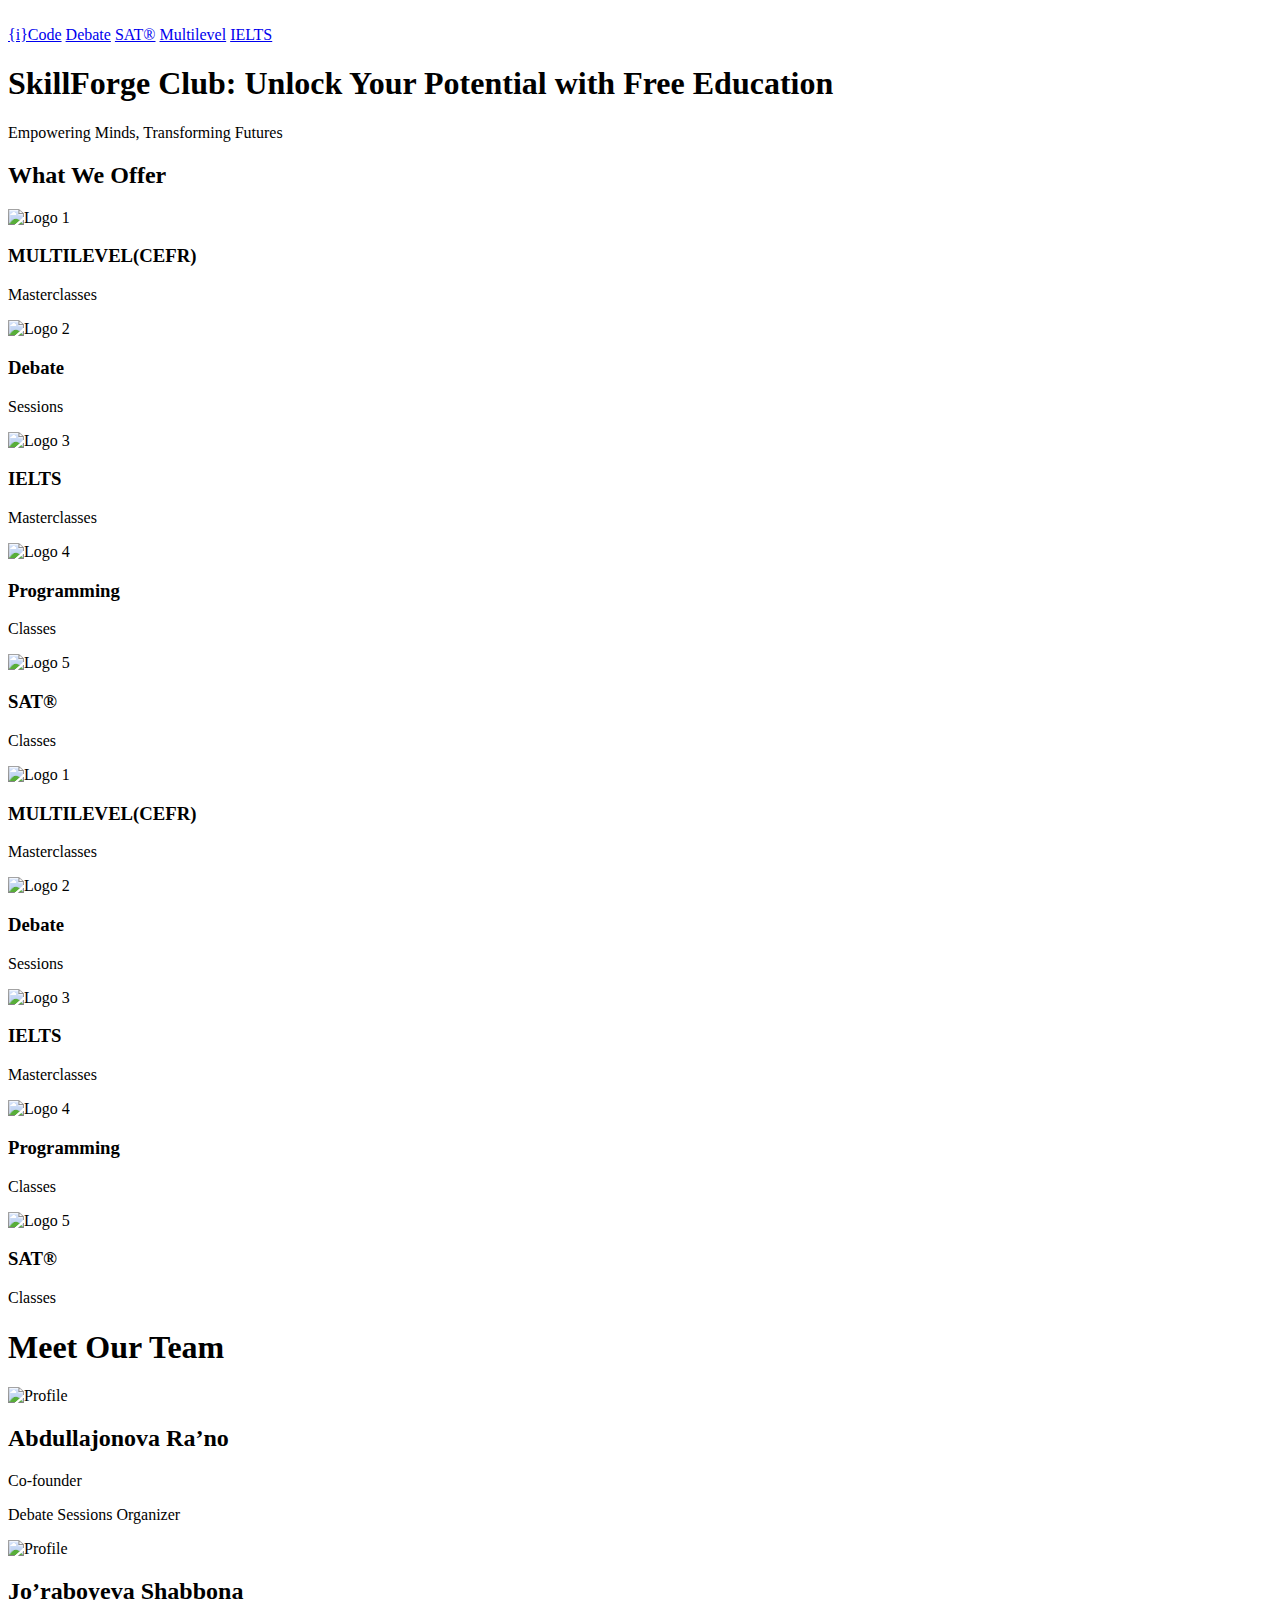
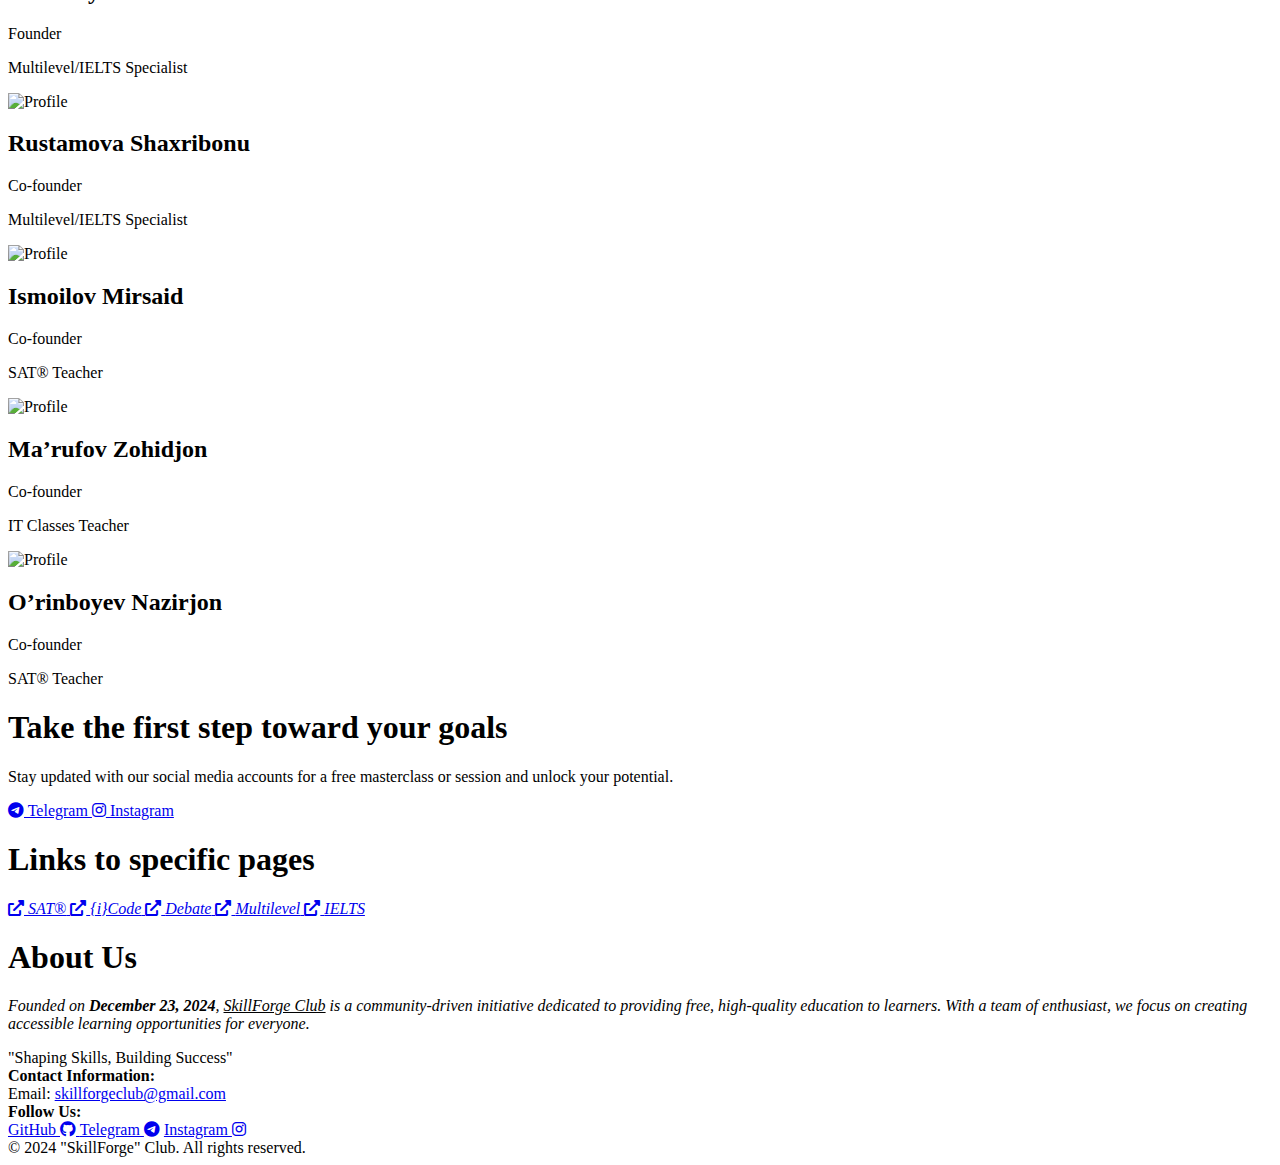
==== index.html @ 1cbd3629 "Update footer" ====
<!DOCTYPE html>
<html lang="en">
  <head>
    <meta charset="UTF-8" />
    <meta name="viewport" content="width=device-width, initial-scale=1.0" />
    <title>SkillForge Club</title>
    <link rel="stylesheet" href="css/index.css" />
    <link
      href="https://cdnjs.cloudflare.com/ajax/libs/font-awesome/6.0.0-beta3/css/all.min.css"
      rel="stylesheet"
    />
  </head>
  <body>
    <header>
      <div class="logo">
        <img src="images/wideLogo.png" alt="" />
      </div>
    </header>

    <!-- Navbar -->
    <nav class="navbar">
      <div class="links">
        <a href="https://code.skillforge.uz/">{i}Code</a>
        <a href="https://debate.skillforge.uz/">Debate</a>
        <a href="https://sat.skillforge.uz/">SAT®</a>
        <a href="https://cefr.skillforge.uz/">Multilevel</a>
        <a href="https://ielts.skillforge.uz/">IELTS</a>
      </div>
    </nav>

    <!-- Hero Section -->
    <section class="hero">
      <div class="hero-content">
        <h1>SkillForge Club: Unlock Your Potential with Free Education</h1>
        <p>Empowering Minds, Transforming Futures</p>
      </div>
    </section>

    <!-- What we offer section -->
    <section class="offer">
      <h2>What We Offer</h2>
      <div class="carousel">
        <div
          class="scroller"
          data-speed="slow"
          data-direction="left"
          data-animated="true"
        >
          <div class="scroller__inner">
            <div class="card">
              <img src="images/logo-cefr.png" alt="Logo 1" />
              <h3>MULTILEVEL(CEFR)</h3>
              <p>Masterclasses</p>
            </div>
            <div class="card">
              <img src="images/logo-debate.png" alt="Logo 2" />
              <h3>Debate</h3>
              <p>Sessions</p>
            </div>
            <div class="card">
              <img src="images/logo-ielts.png" alt="Logo 3" />
              <h3>IELTS</h3>
              <p>Masterclasses</p>
            </div>
            <div class="card">
              <img src="images/logo-code.png" alt="Logo 4" />
              <h3>Programming</h3>
              <p>Classes</p>
            </div>
            <div class="card">
              <img src="images/logo-sat.png" alt="Logo 5" />
              <h3>SAT®</h3>
              <p>Classes</p>
            </div>
            <!-- Duplicate content for infinite scroll effect -->
            <div class="card">
              <img src="images/logo-cefr.png" alt="Logo 1" />
              <h3>MULTILEVEL(CEFR)</h3>
              <p>Masterclasses</p>
            </div>
            <div class="card">
              <img src="images/logo-debate.png" alt="Logo 2" />
              <h3>Debate</h3>
              <p>Sessions</p>
            </div>
            <div class="card">
              <img src="images/logo-ielts.png" alt="Logo 3" />
              <h3>IELTS</h3>
              <p>Masterclasses</p>
            </div>
            <div class="card">
              <img src="images/logo-code.png" alt="Logo 4" />
              <h3>Programming</h3>
              <p>Classes</p>
            </div>
            <div class="card">
              <img src="images/logo-sat.png" alt="Logo 5" />
              <h3>SAT®</h3>
              <p>Classes</p>
            </div>
          </div>
        </div>
      </div>
    </section>
    <section class="team-section">
      <div class="team-content">
        <h1>Meet Our Team</h1>
        <div class="team-cards">
          <div class="team-card">
            <img src="images/default-img-girl.png" alt="Profile" />
            <h2>Abdullajonova Ra’no</h2>
            <p class="role">Co-founder</p>
            <p>Debate Sessions Organizer</p>
          </div>
          <div class="team-card">
            <img src="images/default-img-girl.png" alt="Profile" />
            <h2>Jo’raboyeva Shabbona</h2>
            <p class="role">Founder</p>
            <p>Multilevel/IELTS Specialist</p>
          </div>
          <div class="team-card">
            <img src="images/default-img-girl.png" alt="Profile" />
            <h2>Rustamova Shaxribonu</h2>
            <p class="role">Co-founder</p>
            <p>Multilevel/IELTS Specialist</p>
          </div>
          <div class="team-card">
            <img src="images/default-img-boy.png" alt="Profile" />
            <h2>Ismoilov Mirsaid</h2>
            <p class="role">Co-founder</p>
            <p>SAT® Teacher</p>
          </div>
          <div class="team-card">
            <img src="images/profile/zohidjon-marufov.png" alt="Profile" />
            <h2>Ma’rufov Zohidjon</h2>
            <p class="role">Co-founder</p>
            <p>IT Classes Teacher</p>
          </div>
          <div class="team-card">
            <img src="images/default-img-boy.png" alt="Profile" />
            <h2>O’rinboyev Nazirjon</h2>
            <p class="role">Co-founder</p>
            <p>SAT® Teacher</p>
          </div>
        </div>
      </div>
    </section>

    <!-- CTA Section -->
    <section class="cta-content">
      <h1>Take the first step toward your goals</h1>
      <p>
        Stay updated with our social media accounts for a free masterclass or
        session and unlock your potential.
      </p>
      <!-- Add Telegram and Instagram buttons with FontAwesome icons -->
      <div class="social-links">
        <a
          href="https://t.me/skillforgeclub"
          target="_blank"
          class="social-button telegram"
        >
          <i class="fab fa-telegram-plane"></i> Telegram
        </a>
        <a
          href="https://instagram.com/skillforge.club"
          target="_blank"
          class="social-button instagram"
        >
          <i class="fab fa-instagram"></i> Instagram
        </a>
      </div>
    </section>
    <section class="Links-pages">
      <div class="links-pages-content">
        <h1>Links to specific pages</h1>

        <!-- Add Telegram and Instagram buttons with FontAwesome icons -->
        <div class="social-links">
          <a
            href="https://sat.skillforge.uz/"
            target="_blank"
            class="social-button telegram"
          >
            <i class="fa-solid fa-up-right-from-square"></i>
            <em><i>SAT®</i></em>
          </a>
          <a
            href="https://code.skillforge.uz/"
            target="_blank"
            class="social-button telegram"
          >
            <i class="fa-solid fa-up-right-from-square"></i>
            <em><i>{i}Code</i></em> </a
          ><a
            href="https://debate.skillforge.uz/"
            target="_blank"
            class="social-button telegram"
          >
            <i class="fa-solid fa-up-right-from-square"></i>
            <em><i>Debate</i></em> </a
          ><a
            href="https://cefr.skillforge.uz/"
            target="_blank"
            class="social-button telegram"
          >
            <i class="fa-solid fa-up-right-from-square"></i>
            <em><i>Multilevel</i></em> </a
          ><a
            href="https://ielts.skillforge.uz/"
            target="_blank"
            class="social-button telegram"
          >
            <i class="fa-solid fa-up-right-from-square"></i>
            <em><i>IELTS</i></em>
          </a>
        </div>
      </div>
    </section>
    <section class="about-us">
      <div class="about-us-content">
        <h1>About Us</h1>
        <p>
          <i>
            Founded on <b>December 23, 2024</b>, <u>SkillForge Club</u> is a
            community-driven initiative dedicated to providing free,
            high-quality education to learners. With a team of enthusiast, we
            focus on creating accessible learning opportunities for everyone.</i
          >
        </p>
      </div>
    </section>
    <div class="footer">
      <div class="motto">"Shaping Skills, Building Success"</div>
      <div class="content">
        <div class="contact">
          <strong>Contact Information:</strong><br />
          Email:
          <a href="mailto:skillforgeclub@gmail.com">skillforgeclub@gmail.com</a>
        </div>
        <div class="social">
          <strong>Follow Us:</strong><br />
          <span class="icons">
            <a href="https://github.com/SkillForge-Club" target="_blank"
              >GitHub <i class="fab fa-github"></i>
            </a>
            <a href="https://t.me/skillforgeclub" target="_blank"
              >Telegram <i class="fab fa-telegram"></i
            ></a>
            <a href="https://www.instagram.com/skillforge.club/" target="_blank"
              >Instagram <i class="fab fa-instagram"></i
            ></a>
          </span>
        </div>
      </div>
      <div class="rights">© 2024 "SkillForge" Club. All rights reserved.</div>
    </div>
    <script src="/js/index.js"></script>
  </body>
</html>
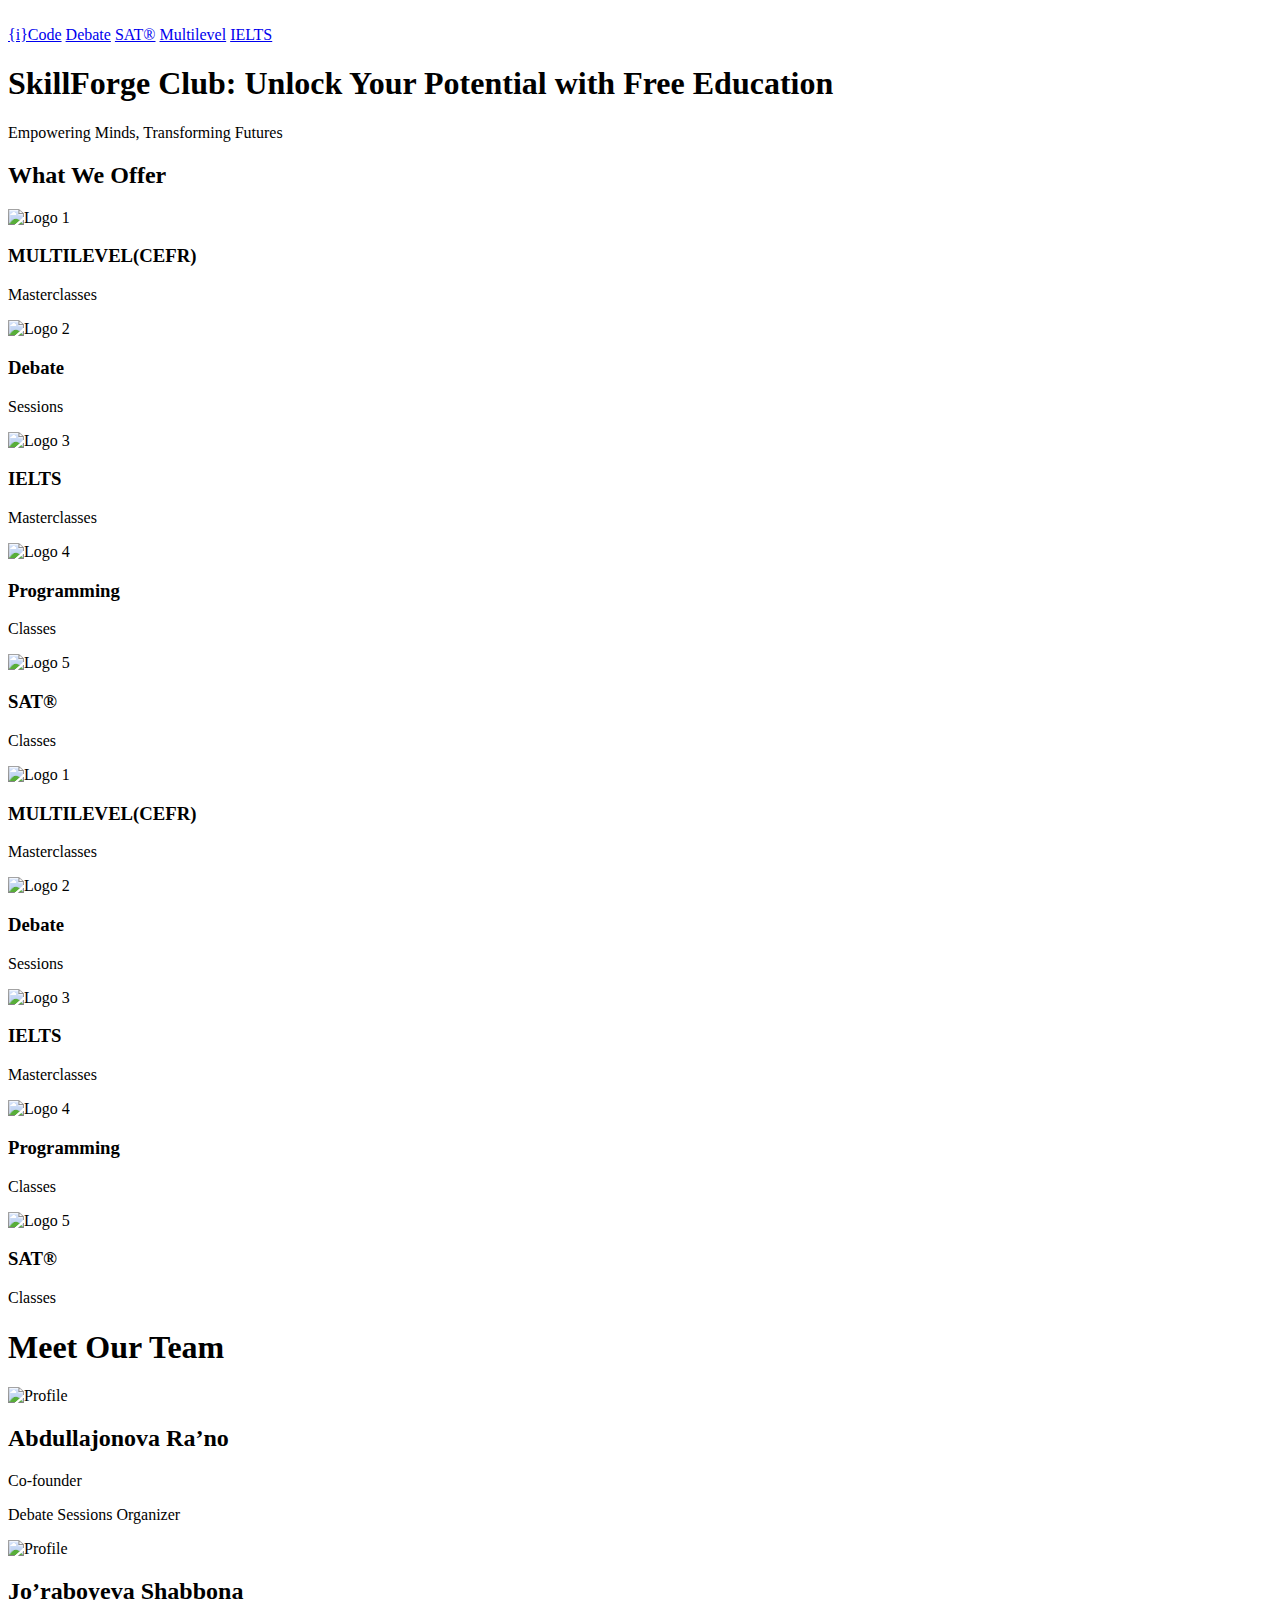
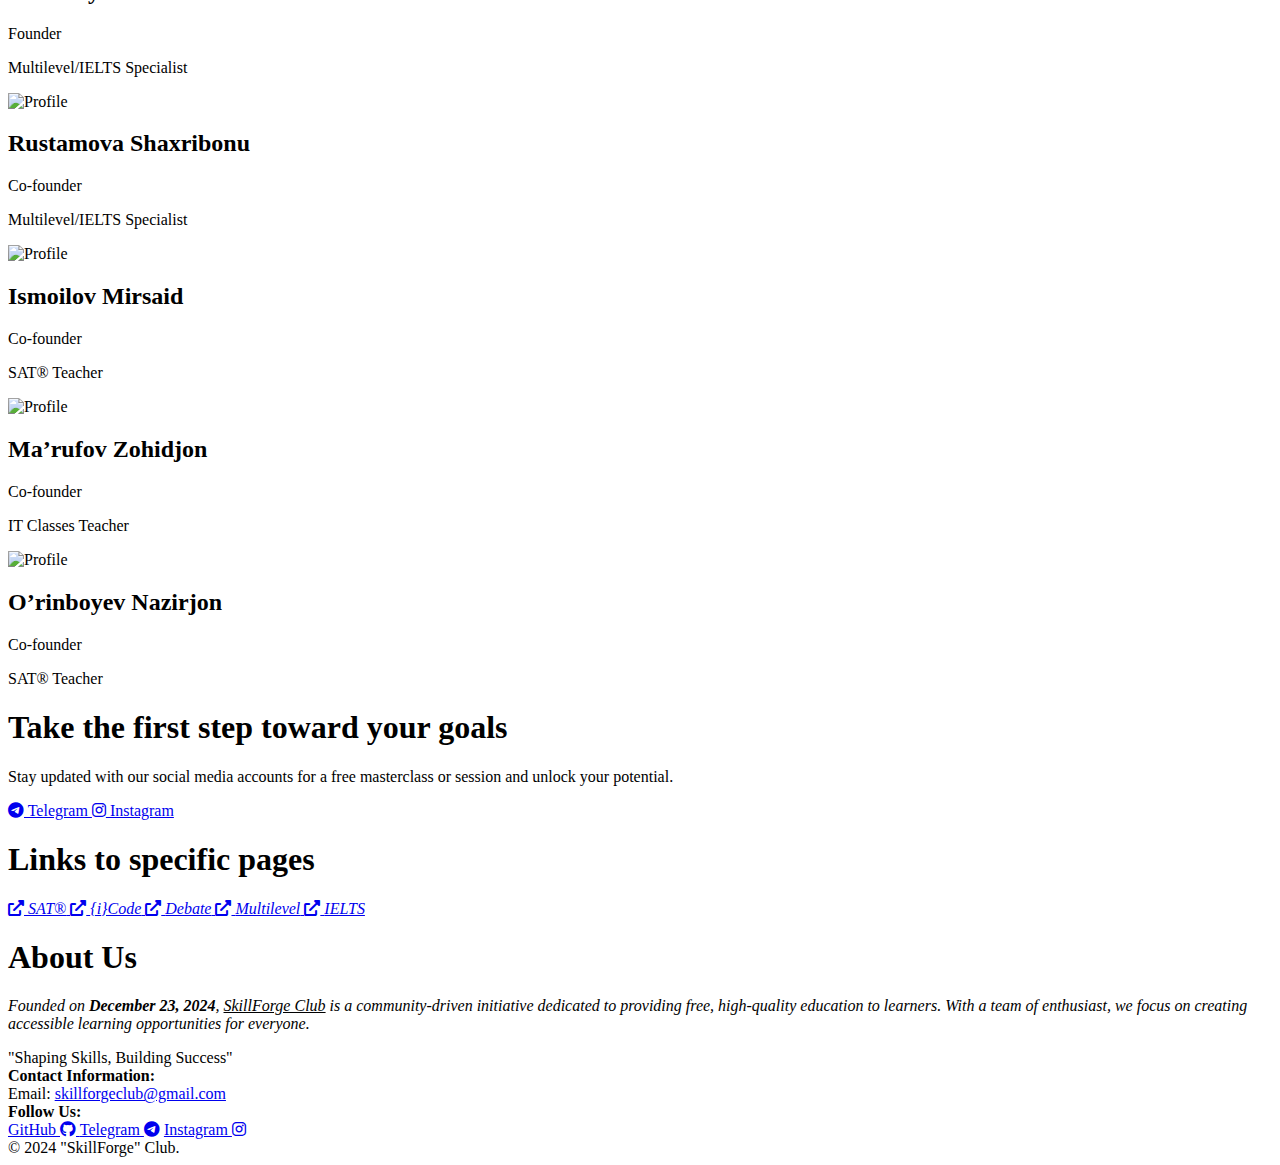
==== commit 87b56f21: "Update footer" ====
--- a/index.html
+++ b/index.html
@@ -253,7 +253,7 @@
           </span>
         </div>
       </div>
-      <div class="rights">© 2024 "SkillForge" Club. All rights reserved.</div>
+      <div class="rights">© 2024 "SkillForge" Club.</div>
     </div>
     <script src="/js/index.js"></script>
   </body>
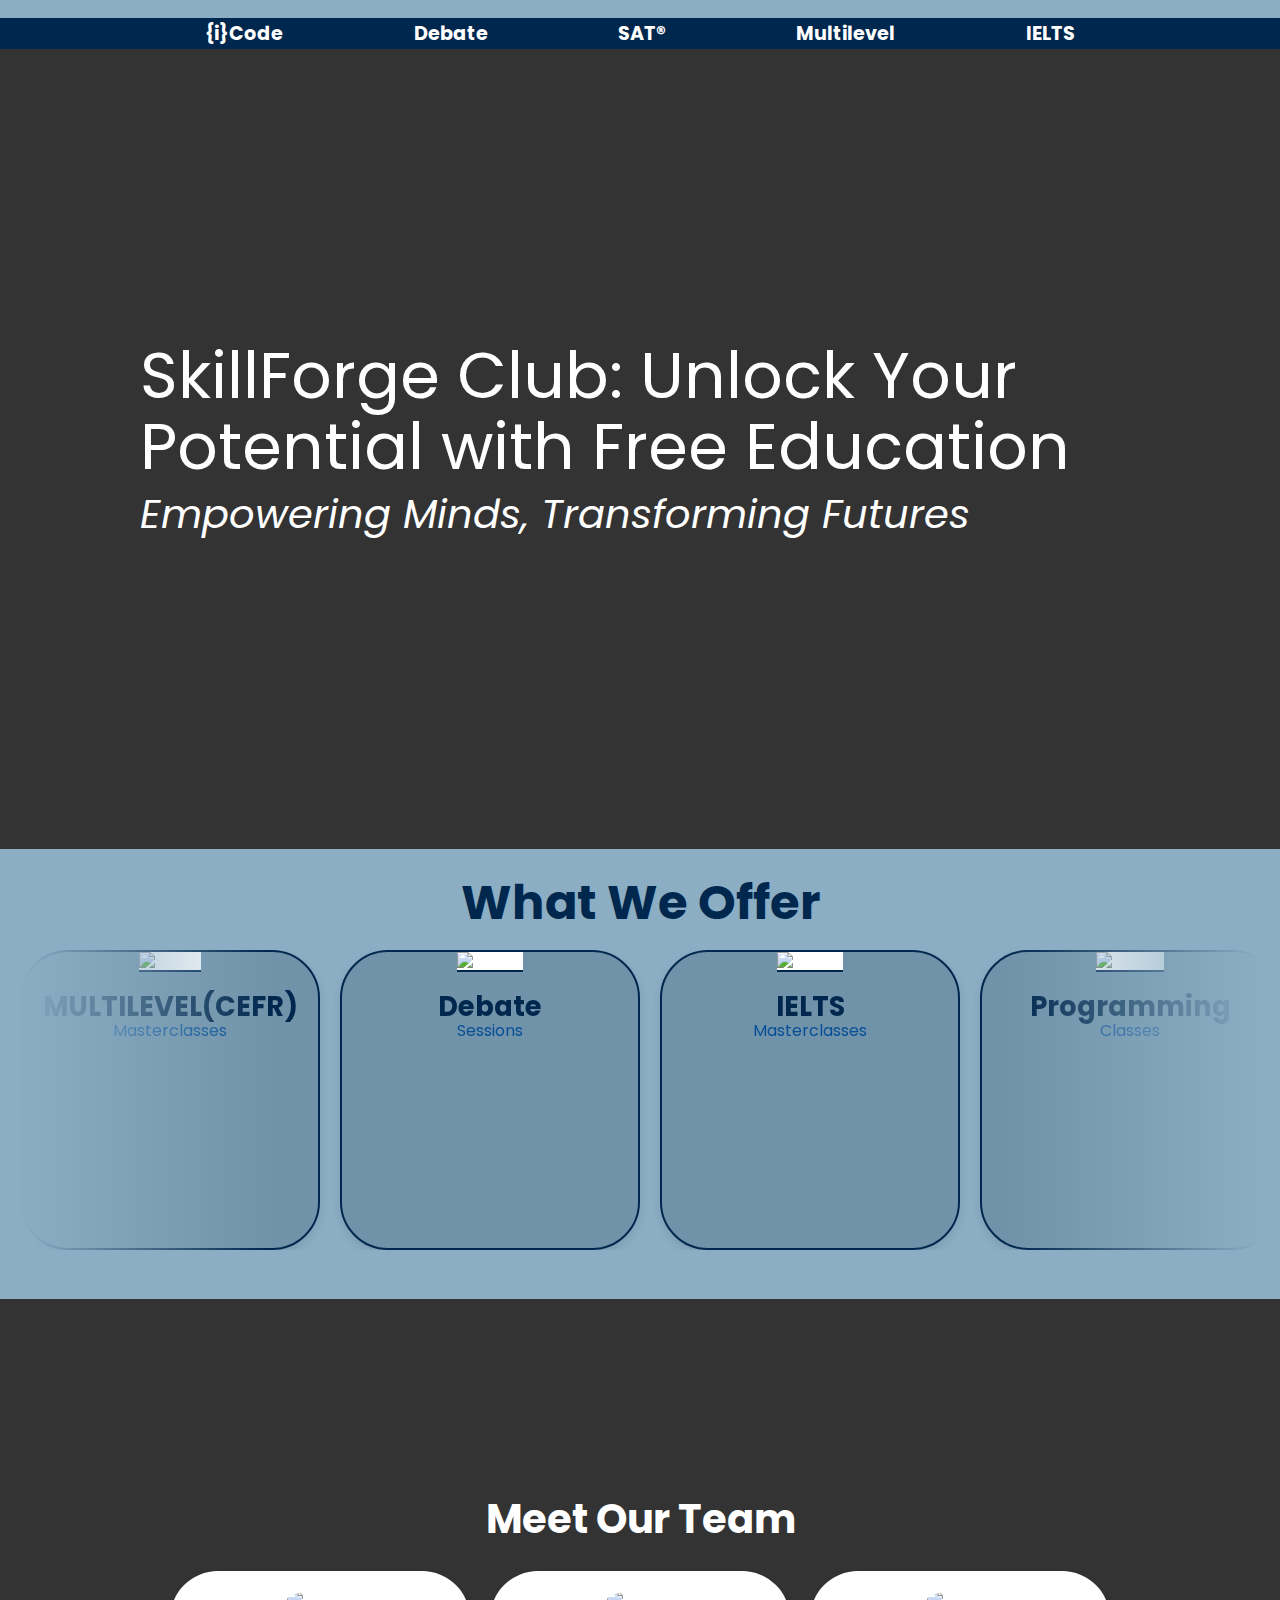
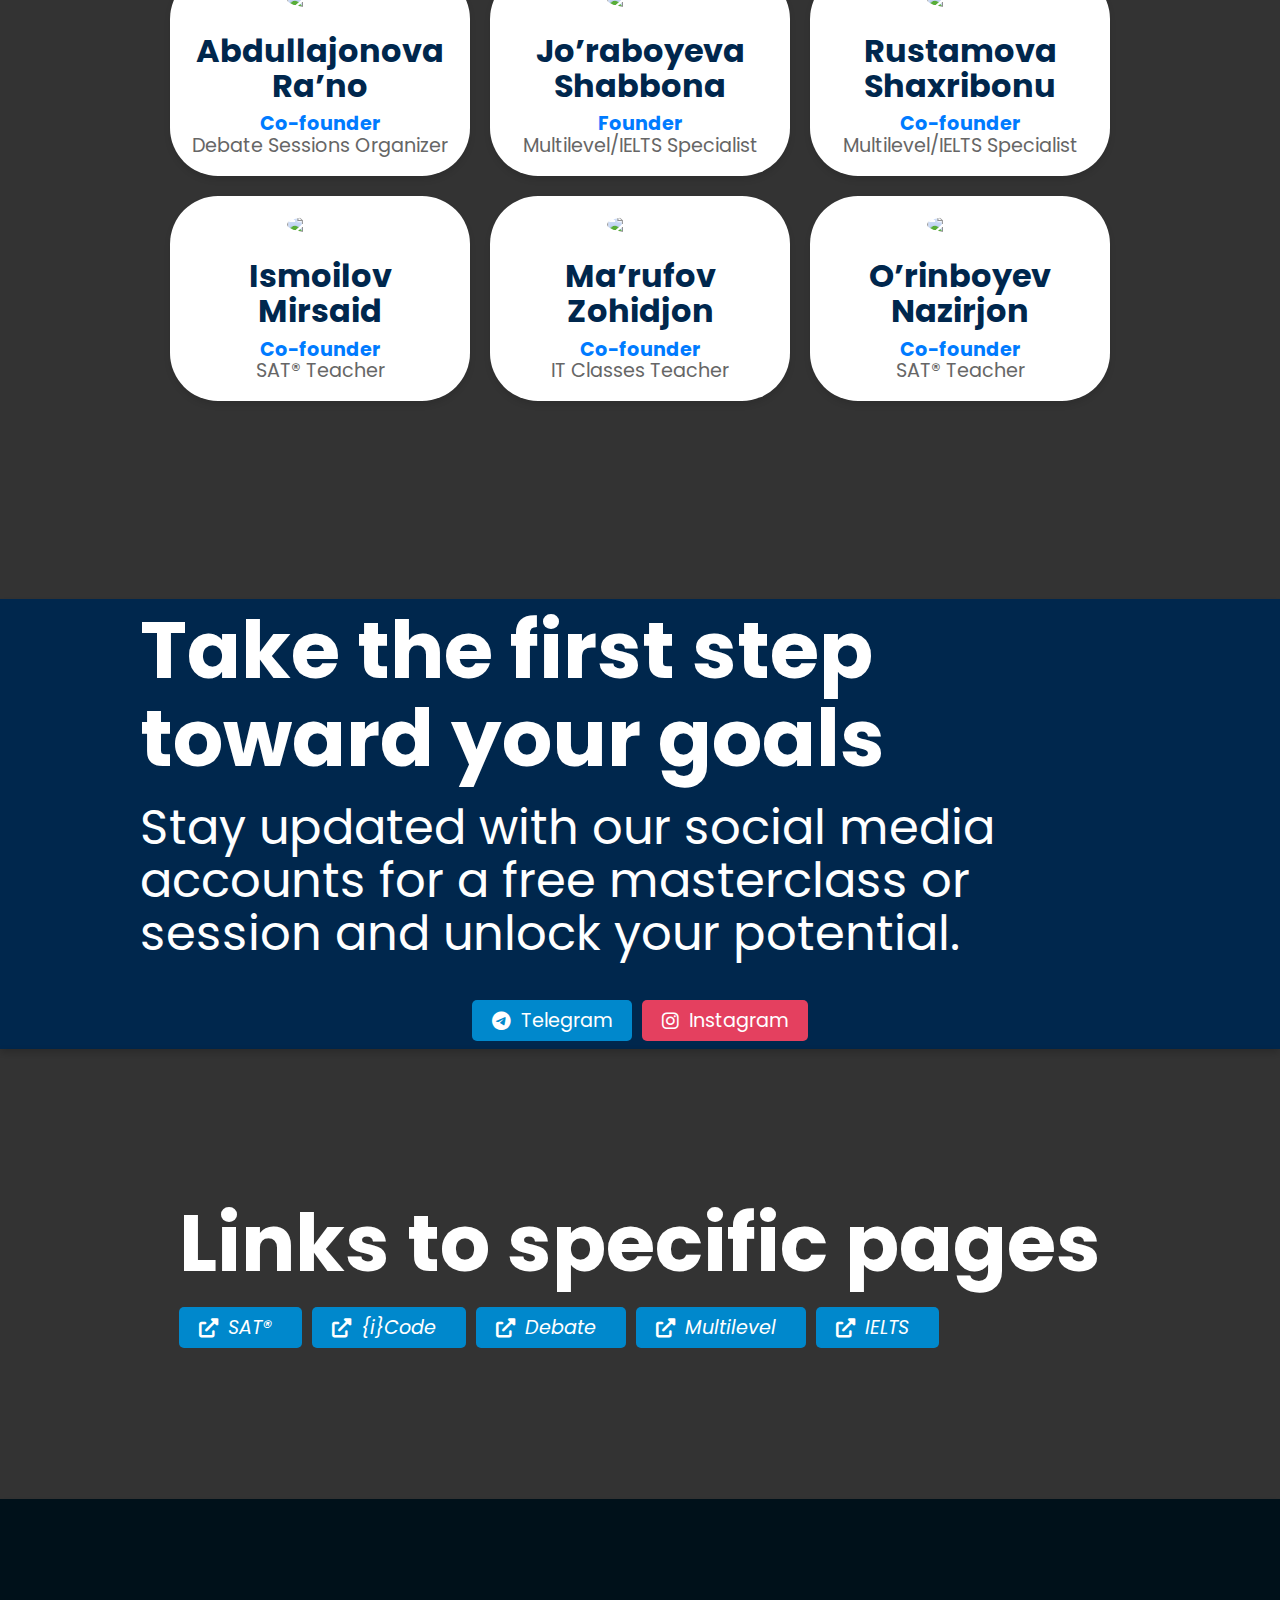
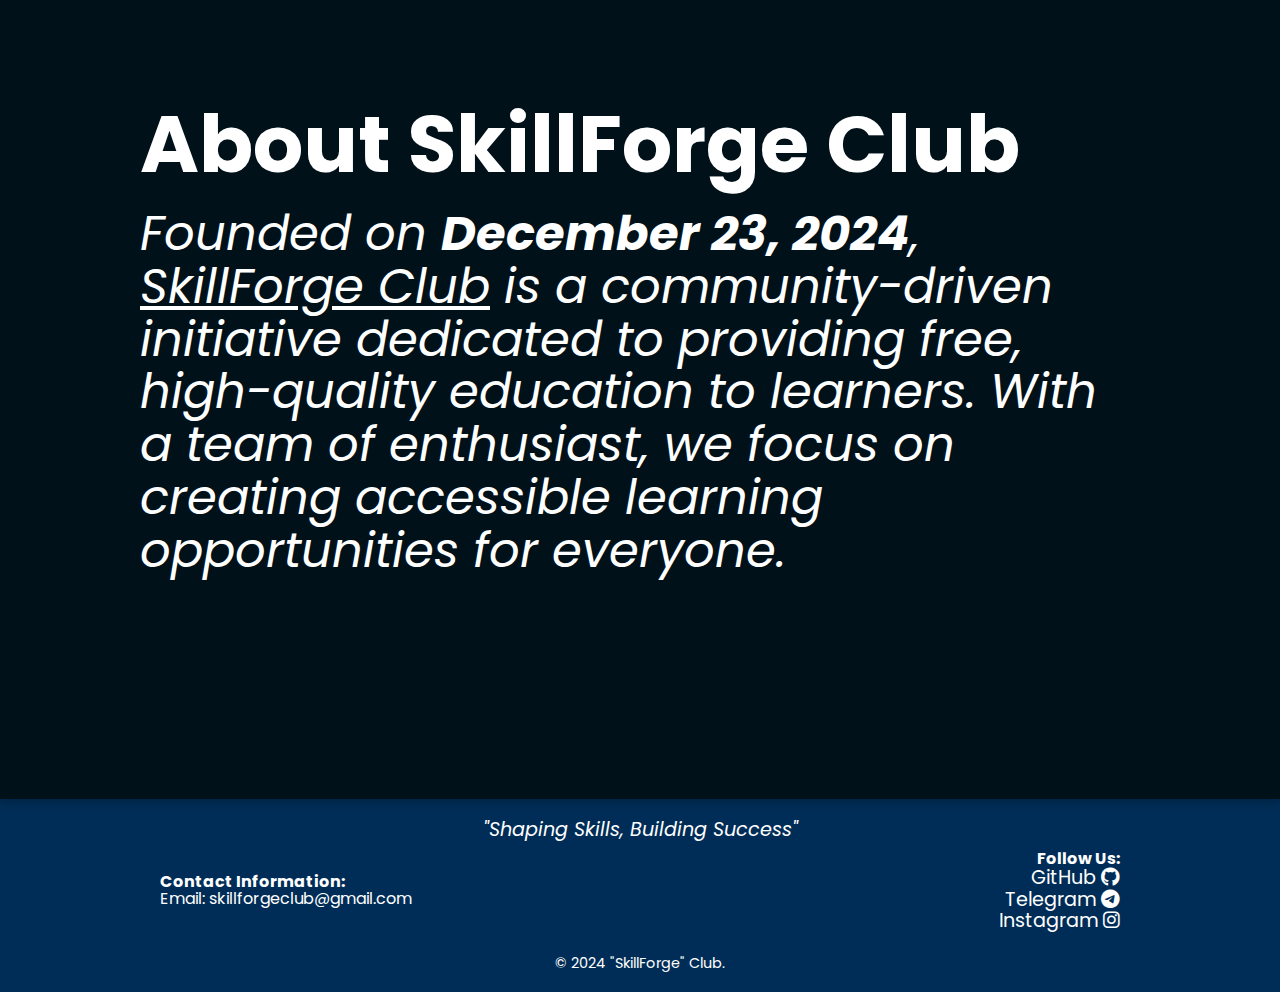
==== commit daeb9e0d: "Change About Us Section" ====
--- a/index.html
+++ b/index.html
@@ -219,7 +219,7 @@
     </section>
     <section class="about-us">
       <div class="about-us-content">
-        <h1>About Us</h1>
+        <h1>About SkillForge Club</h1>
         <p>
           <i>
             Founded on <b>December 23, 2024</b>, <u>SkillForge Club</u> is a
--- a/css/index.css
+++ b/css/index.css
@@ -0,0 +1,778 @@
+@import url("https://fonts.googleapis.com/css2?family=Poppins:ital,wght@0,100;0,200;0,300;0,400;0,500;0,600;0,700;0,800;0,900;1,100;1,200;1,300;1,400;1,500;1,600;1,700;1,800;1,900&display=swap");
+
+/* General Style */
+
+* {
+  margin: 0;
+  padding: 0;
+  box-sizing: border-box;
+  font-family: Poppins;
+  line-height: 1.1;
+}
+
+/* Navbar and Header */
+
+header {
+  display: flex;
+  align-items: center;
+  justify-content: center;
+  background: #8baec4;
+}
+
+.logo img {
+  height: 70px;
+}
+
+nav {
+  background-color: #00274d;
+  color: white;
+  padding: 5px 0;
+}
+
+nav .links {
+  display: flex;
+  justify-content: space-around;
+  max-width: 1000px;
+  margin: 0 auto;
+}
+
+nav a {
+  font-size: 1.2rem;
+  text-decoration: none;
+  color: white;
+  font-weight: bold;
+  transition: background-color 0.3s;
+}
+
+nav a:hover {
+  text-decoration: underline;
+}
+
+/* Hero Section */
+
+.hero {
+  position: relative;
+  height: calc(100vh - 100px);
+  background: url("../images/1.png") center/cover no-repeat;
+  display: flex;
+  align-items: center;
+  justify-content: center;
+  color: white;
+  text-align: center;
+}
+
+.hero::before {
+  content: "";
+  position: absolute;
+  top: 0;
+  left: 0;
+  width: 100%;
+  height: 100%;
+  background-color: rgba(0, 0, 0, 0.8);
+  z-index: 1;
+}
+
+.hero-content {
+  position: relative;
+  z-index: 2;
+}
+
+.hero h1 {
+  max-width: 1000px;
+  text-align: left;
+  font-size: 4rem;
+  margin-bottom: 10px;
+  font-weight: 400;
+}
+
+.hero p {
+  font-size: 2.5rem;
+  font-style: italic;
+  text-align: left;
+}
+
+/* Offer section */
+
+.offer {
+  display: flex;
+  align-items: center;
+  flex-direction: column;
+  justify-content: center;
+  height: 50vh;
+  background-color: #8baec4;
+}
+
+.offer h2 {
+  font-size: 3rem;
+  color: #00274d;
+}
+
+.carousel {
+  position: relative;
+  overflow: hidden;
+  display: flex;
+  justify-content: center;
+  align-items: center;
+  padding: 20px;
+  border-radius: 10px;
+  width: 100%;
+}
+
+.cards {
+  display: flex;
+  gap: 20px;
+  animation: scroll 30s linear infinite;
+  will-change: transform;
+  transition: transform 0.2s ease-in-out; /* Optional, can smooth out sudden jumps */
+}
+
+.card {
+  position: relative;
+  color: white;
+  min-width: 300px;
+  height: 300px;
+  background: #7193a9;
+  border-radius: 3rem;
+  box-shadow: 0 4px 8px rgba(0, 0, 0, 0.1);
+  overflow: hidden;
+  text-align: center;
+  border: 2px solid #00274d;
+}
+
+.card img {
+  width: 100px;
+  height: 100px;
+  background: white;
+  height: auto;
+  width: 100%;
+  border-bottom: 2px solid #00274d;
+}
+
+.card h3 {
+  font-size: 1.7rem;
+  margin-top: 20px;
+  color: #00274d;
+}
+
+.card p {
+  font-size: 1rem;
+  color: #074f97;
+}
+
+/* Pauses the animation when hovered */
+.carousel:hover .cards {
+  animation-play-state: paused;
+}
+
+/* Slow scrolling with gradient */
+.scroller {
+  overflow: hidden;
+  -webkit-mask: linear-gradient(
+    90deg,
+    transparent,
+    white 20%,
+    white 80%,
+    transparent
+  );
+  mask: linear-gradient(90deg, transparent, white 20%, white 80%, transparent);
+}
+
+.scroller__inner {
+  display: flex;
+  gap: 20px;
+  animation: scroll 10s linear infinite;
+}
+
+@keyframes scroll {
+  0% {
+    transform: translateX(0);
+  }
+  100% {
+    transform: translateX(-50%);
+  }
+}
+
+/* Team Section */
+
+.team-section {
+  position: relative;
+  background: url("../images/5.png") center/cover no-repeat;
+  display: flex;
+  align-items: center;
+  justify-content: center;
+  color: white;
+  text-align: center;
+  height: 100vh;
+}
+
+.team-content {
+  position: relative;
+  z-index: 2;
+}
+.team-section::before {
+  content: "";
+  position: absolute;
+  top: 0;
+  left: 0;
+  width: 100%;
+  height: 100%;
+  background-color: rgba(0, 0, 0, 0.8);
+  z-index: 1;
+}
+.team-section {
+  text-align: center;
+  padding: 50px 20px;
+}
+
+.team-section h1 {
+  font-size: 2.5rem;
+  color: #ffffff;
+  margin-bottom: 30px;
+}
+
+.team-cards {
+  display: grid;
+  grid-template-columns: repeat(auto-fit, minmax(300px, 1fr));
+  gap: 20px;
+  justify-items: center;
+  max-width: 1100px;
+  width: 100%;
+}
+
+.team-card {
+  background-color: #ffffff;
+  border-radius: 3rem;
+  box-shadow: 0 4px 6px rgba(0, 0, 0, 0.1);
+  padding: 20px;
+  text-align: center;
+  width: 300px;
+  position: relative;
+}
+
+.team-card img {
+  width: 150px;
+  height: 150px;
+  border-radius: 50%;
+  margin-bottom: 15px;
+}
+
+.team-card h2 {
+  font-size: 2rem;
+  margin: 10px 0;
+  color: #00274d;
+}
+
+.team-card p {
+  font-size: 1.2rem;
+  color: #666;
+  margin: 0;
+}
+
+.team-card .role {
+  color: #007bff;
+  font-weight: bold;
+}
+
+/* CTA Section */
+
+.cta-content {
+  display: flex;
+  align-items: center;
+  justify-content: center;
+  flex-direction: column;
+  height: 50vh;
+  background-color: #00274d;
+  padding: 20px;
+  color: #ffffff;
+  box-shadow: 0 4px 8px rgba(0, 0, 0, 0.2);
+}
+
+h1 {
+  max-width: 1000px;
+  font-size: 5rem;
+  margin-bottom: 20px;
+}
+
+p {
+  font-size: 3rem;
+  max-width: 1000px;
+  margin-bottom: 20px;
+}
+.social-links {
+  display: flex;
+  gap: 10px;
+  margin-top: 20px;
+}
+
+.social-button {
+  display: flex;
+  align-items: center;
+  justify-content: center;
+  padding: 10px 20px;
+  background-color: #0077b5; /* Default background */
+  color: white;
+  text-decoration: none;
+  border-radius: 5px;
+  font-size: 1.2rem;
+  transition: background-color 0.3s;
+}
+
+.social-button:hover {
+  background-color: #005582;
+}
+
+.social-button i {
+  margin-right: 10px;
+}
+
+/* Custom colors for Telegram and Instagram */
+.telegram {
+  background-color: #0088cc; /* Telegram color */
+}
+
+.instagram {
+  background-color: #e4405f; /* Instagram color */
+}
+
+.telegram:hover {
+  background-color: #007bb5;
+}
+
+.instagram:hover {
+  background-color: #c13584;
+}
+
+/* Links pages Section */
+
+.Links-pages {
+  display: flex;
+  align-items: center;
+  justify-content: center;
+  flex-direction: column;
+  height: 50vh;
+  background-color: #005582;
+  padding: 20px;
+  color: #ffffff;
+  box-shadow: 0 4px 8px rgba(0, 0, 0, 0.2);
+}
+
+h1 {
+  max-width: 1000px;
+  font-size: 5rem;
+  margin-bottom: 20px;
+}
+
+p {
+  font-size: 3rem;
+  max-width: 1000px;
+  margin-bottom: 20px;
+}
+
+.Links-pages {
+  position: relative;
+  background: url("../images/2.png") center/cover no-repeat;
+  display: flex;
+  align-items: center;
+  justify-content: center;
+  color: white;
+  text-align: center;
+}
+
+.Links-pages::before {
+  content: "";
+  position: absolute;
+  top: 0;
+  left: 0;
+  width: 100%;
+  height: 100%;
+  background-color: rgba(0, 0, 0, 0.8);
+  z-index: 1;
+}
+
+.links-pages-content {
+  position: relative;
+  z-index: 2;
+}
+
+/* About Us section */
+
+.about-us {
+  position: relative;
+  background: #00274d;
+  display: flex;
+  align-items: center;
+  justify-content: center;
+  color: white;
+  text-align: center;
+}
+
+.about-us::before {
+  content: "";
+  position: absolute;
+  top: 0;
+  left: 0;
+  width: 100%;
+  height: 100%;
+  background-color: rgba(0, 0, 0, 0.8);
+  z-index: 1;
+}
+
+.about-us-content {
+  position: relative;
+  z-index: 2;
+  text-align: left;
+}
+
+.about-us {
+  display: flex;
+  align-items: center;
+  justify-content: center;
+  flex-direction: column;
+  height: 100vh;
+  background-color: #005582;
+  padding: 20px;
+  color: #ffffff;
+  box-shadow: 0 4px 8px rgba(0, 0, 0, 0.2);
+}
+
+h1 {
+  max-width: 1000px;
+  font-size: 5rem;
+  margin-bottom: 20px;
+}
+
+p {
+  font-size: 3rem;
+  max-width: 1000px;
+  margin-bottom: 20px;
+}
+
+.footer {
+  display: flex;
+  flex-direction: column;
+  align-items: center;
+  background-color: #002d57;
+  color: #fff;
+  text-align: center;
+  padding: 20px;
+}
+.footer .motto {
+  font-size: 1.2em;
+  font-style: italic;
+}
+.footer .content {
+  display: flex;
+  justify-content: space-between;
+  align-items: flex-start;
+  padding: 10px 20px;
+  align-items: center;
+  width: 1000px;
+}
+.footer .contact,
+.footer .social {
+  flex: 1;
+}
+
+.contact {
+  text-align: left;
+}
+
+.social {
+  text-align: right;
+}
+
+.icons {
+  display: flex;
+  flex-direction: column;
+}
+.footer a {
+  color: #fff;
+  text-decoration: none;
+}
+.footer a:hover {
+  text-decoration: underline;
+}
+.footer .icons a {
+  font-size: 1.2em;
+}
+.footer .rights {
+  margin-top: 15px;
+  font-size: 0.9em;
+}
+
+@media (max-width: 430px) {
+  nav a {
+    font-size: 0.9rem;
+  }
+  .hero h1 {
+    font-size: 3rem;
+  }
+
+  .hero p {
+    font-size: 1.5rem;
+  }
+
+  .cards {
+    display: flex;
+    gap: 10px;
+    animation: scroll 10s linear infinite;
+    will-change: transform;
+    transition: transform 10s ease-in-out; /* Optional, can smooth out sudden jumps */
+  }
+
+  .card {
+    min-width: 200px;
+    height: 200px;
+  }
+
+  .card img {
+    width: 50px;
+    height: 50px;
+    background: white;
+    height: auto;
+    width: 100%;
+    border-bottom: 2px solid #00274d;
+  }
+
+  .card h3 {
+    font-size: 1.2rem;
+    margin-top: 20px;
+    color: #00274d;
+  }
+
+  .card p {
+    font-size: 0.9rem;
+    color: #074f97;
+  }
+
+  .team-section {
+    padding: 30px 20px; /* Adjust padding for smaller screens */
+    height: auto; /* Allow section height to be determined by content */
+    min-height: 80vh; /* Set a minimum height to prevent it from being too short */
+    background-size: cover; /* Ensure background is responsive */
+  }
+
+  .team-section h1 {
+    font-size: 1.5rem;
+    margin-bottom: 10px;
+  }
+
+  .team-cards {
+    display: flex;
+    flex-direction: column;
+    gap: 20px;
+    justify-items: center;
+    width: 100%;
+    margin: 0 auto; /* Center the content */
+  }
+
+  .team-card {
+    background-color: #ffffff;
+    border-radius: 2rem;
+    box-shadow: 0 4px 6px rgba(0, 0, 0, 0.1);
+    padding: 20px;
+    text-align: center;
+    width: 300px;
+    position: relative;
+    margin: 0 auto; /* Center cards */
+  }
+
+  .team-card img {
+    width: 150px;
+    height: 150px;
+    border-radius: 50%;
+    margin-bottom: 15px;
+  }
+
+  .team-card h2 {
+    font-size: 2rem;
+    margin: 10px 0;
+    color: #00274d;
+  }
+
+  .team-card p {
+    font-size: 1.2rem;
+    color: #666;
+    margin: 0;
+  }
+}
+
+/* Links Pages Section */
+@media (max-width: 430px) {
+  .Links-pages {
+    padding: 30px 20px; /* Adjust padding */
+    height: auto; /* Allow height to adjust based on content */
+    min-height: 80vh; /* Minimum height to prevent it from being too short */
+    background-size: cover; /* Ensure background scales well */
+  }
+
+  .Links-pages h1 {
+    font-size: 2rem;
+    margin-bottom: 10px;
+  }
+
+  .Links-pages p {
+    font-size: 1.5rem;
+    max-width: 1000px;
+    margin-bottom: 20px;
+  }
+}
+
+/* About Us Section */
+@media (max-width: 430px) {
+  .about-us {
+    padding: 30px 20px; /* Adjust padding for smaller screens */
+    height: auto; /* Allow height to adjust based on content */
+    min-height: 80vh; /* Prevent being too short */
+    background-size: cover; /* Ensure background scales correctly */
+  }
+
+  .about-us h1 {
+    font-size: 2rem;
+    margin-bottom: 10px;
+  }
+
+  .about-us p {
+    font-size: 1.5rem;
+    max-width: 1000px;
+    margin-bottom: 20px;
+  }
+}
+
+/* Footer Section */
+@media (max-width: 430px) {
+  .footer {
+    padding: 20px; /* Adjust padding */
+    height: auto; /* Allow the footer to grow with content */
+    min-height: 40vh; /* Ensure footer has enough height for content */
+  }
+
+  .footer .content {
+    flex-direction: column; /* Stack items vertically on smaller screens */
+    align-items: center; /* Center the content */
+    text-align: center;
+  }
+
+  .footer .motto {
+    font-size: 1.2em;
+    font-style: italic;
+    margin-bottom: 10px;
+  }
+
+  .footer .contact,
+  .footer .social {
+    width: 100%; /* Ensure full width for contact and social sections */
+    margin-bottom: 20px;
+  }
+
+  .footer .social {
+    text-align: center;
+  }
+
+  .footer .icons {
+    display: flex;
+    flex-direction: column;
+    gap: 10px;
+    align-items: center;
+  }
+
+  .footer .icons a {
+    font-size: 1.2em;
+  }
+
+  .footer .rights {
+    margin-top: 15px;
+    font-size: 0.9em;
+  }
+}
+/* CTA Section */
+@media (max-width: 430px) {
+  .cta-content {
+    padding: 30px 20px; /* Adjust padding for smaller screens */
+    height: auto; /* Allow height to adjust based on content */
+    min-height: 50vh; /* Minimum height to prevent it from becoming too short */
+    text-align: center; /* Center content for better presentation */
+  }
+
+  .cta-content h1 {
+    font-size: 2.5rem; /* Adjust heading size */
+    margin-bottom: 10px;
+  }
+
+  .cta-content p {
+    font-size: 1.5rem; /* Adjust paragraph size */
+    margin-bottom: 20px;
+  }
+
+  .social-links {
+    flex-direction: column; /* Stack social links vertically on small screens */
+    gap: 10px; /* Space out the buttons */
+    align-items: center; /* Center the buttons */
+  }
+
+  .social-button {
+    font-size: 1.2rem; /* Adjust font size */
+    padding: 12px 25px; /* Adjust padding for better clickability */
+  }
+
+  .social-button i {
+    margin-right: 8px; /* Adjust icon spacing */
+  }
+}
+
+/* Footer Section */
+@media (max-width: 430px) {
+  .footer {
+    padding: 20px; /* Adjust padding for better spacing */
+    height: auto; /* Allow footer to adjust its height based on content */
+    min-height: 40vh; /* Minimum height for footer */
+    text-align: center; /* Center the content */
+  }
+
+  .footer .content {
+    flex-direction: column; /* Stack footer content vertically */
+    align-items: center; /* Center the content */
+    text-align: center;
+  }
+
+  .footer .motto {
+    font-size: 1.2em; /* Adjust motto font size */
+    font-style: italic;
+    margin-bottom: 15px;
+  }
+
+  .footer .contact,
+  .footer .social {
+    width: 100%; /* Ensure full width for contact and social sections */
+    margin-bottom: 20px; /* Space out the sections */
+  }
+
+  .footer .social {
+    text-align: center; /* Center social media links */
+  }
+
+  .footer .icons {
+    display: flex;
+    flex-direction: column;
+    gap: 10px; /* Space out the icons */
+    align-items: center; /* Center the icons */
+  }
+
+  .footer .icons a {
+    font-size: 1.5em; /* Increase icon size for better visibility */
+  }
+
+  .footer .contact {
+    text-align: center; /* Center the contact section */
+  }
+
+  .footer .contact p {
+    font-size: 1.2rem; /* Adjust font size */
+    margin: 0;
+  }
+
+  .footer .rights {
+    margin-top: 15px;
+    font-size: 0.9em;
+  }
+}
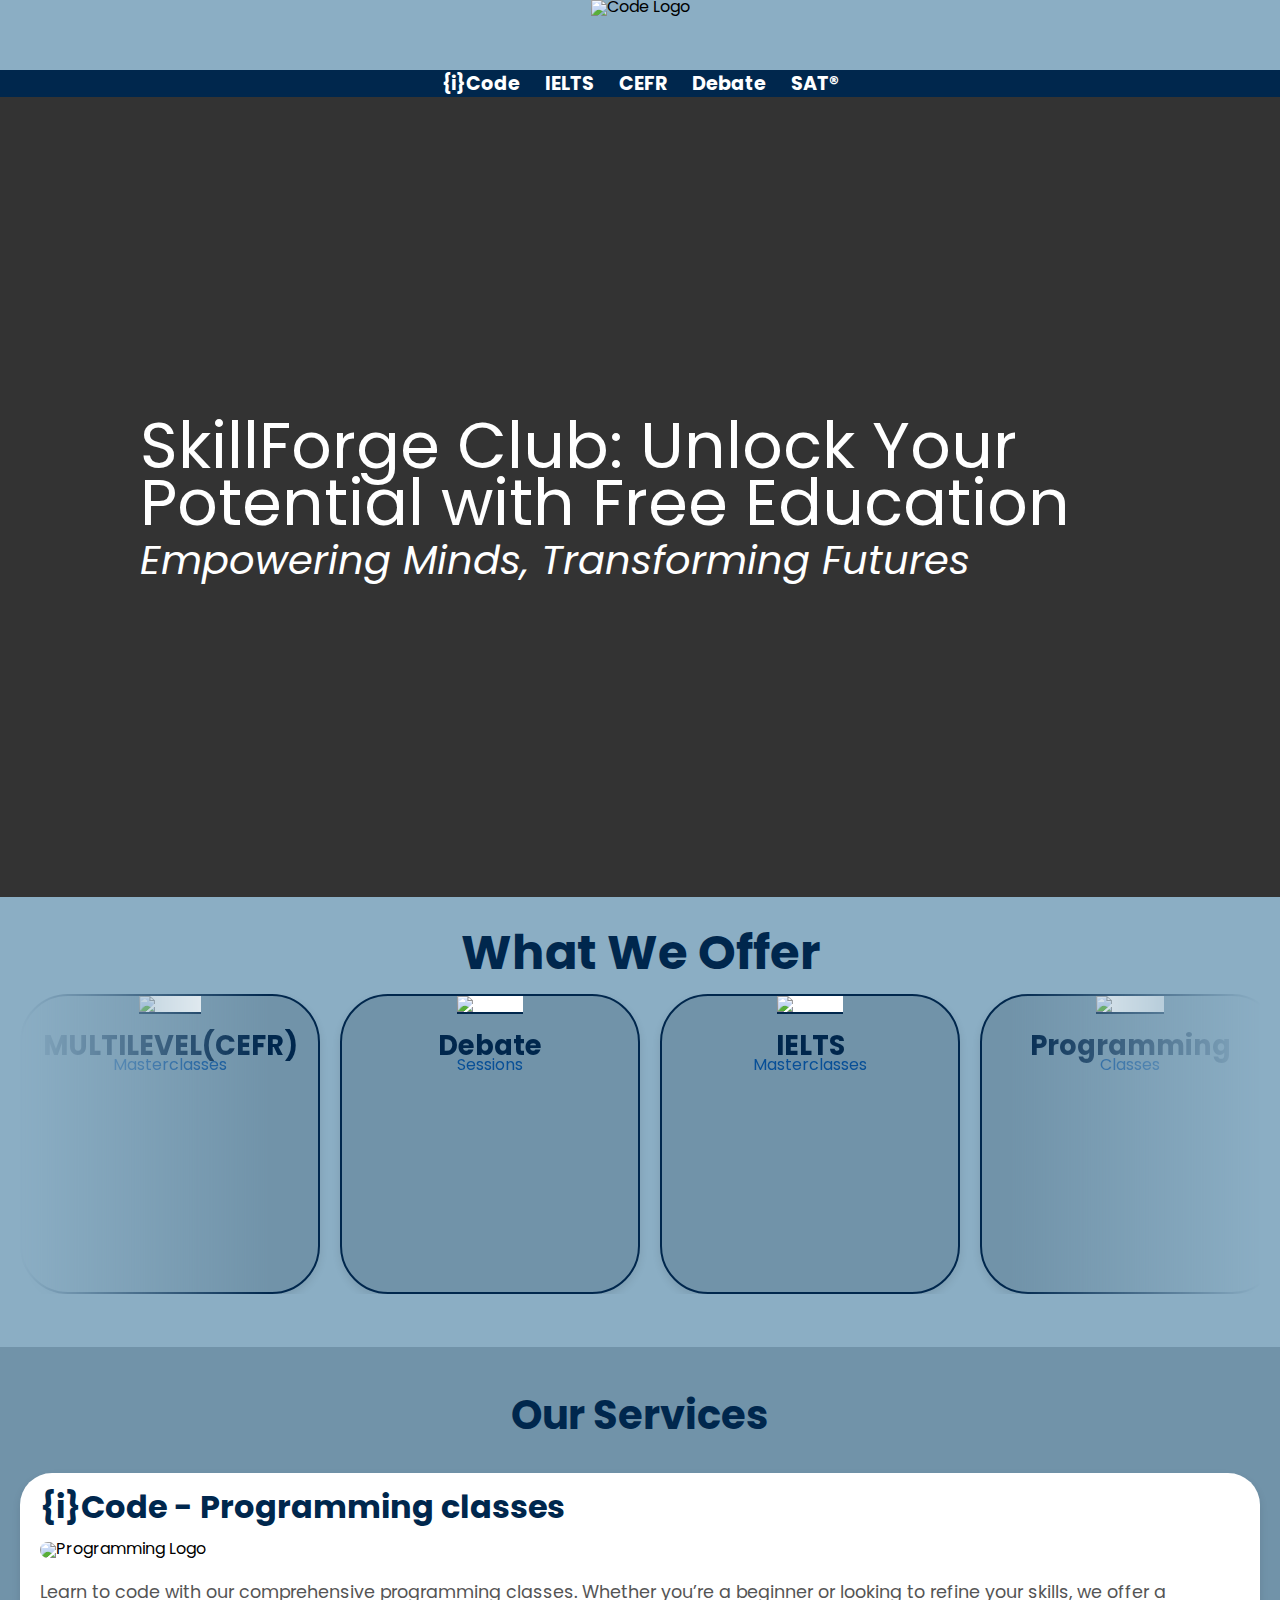
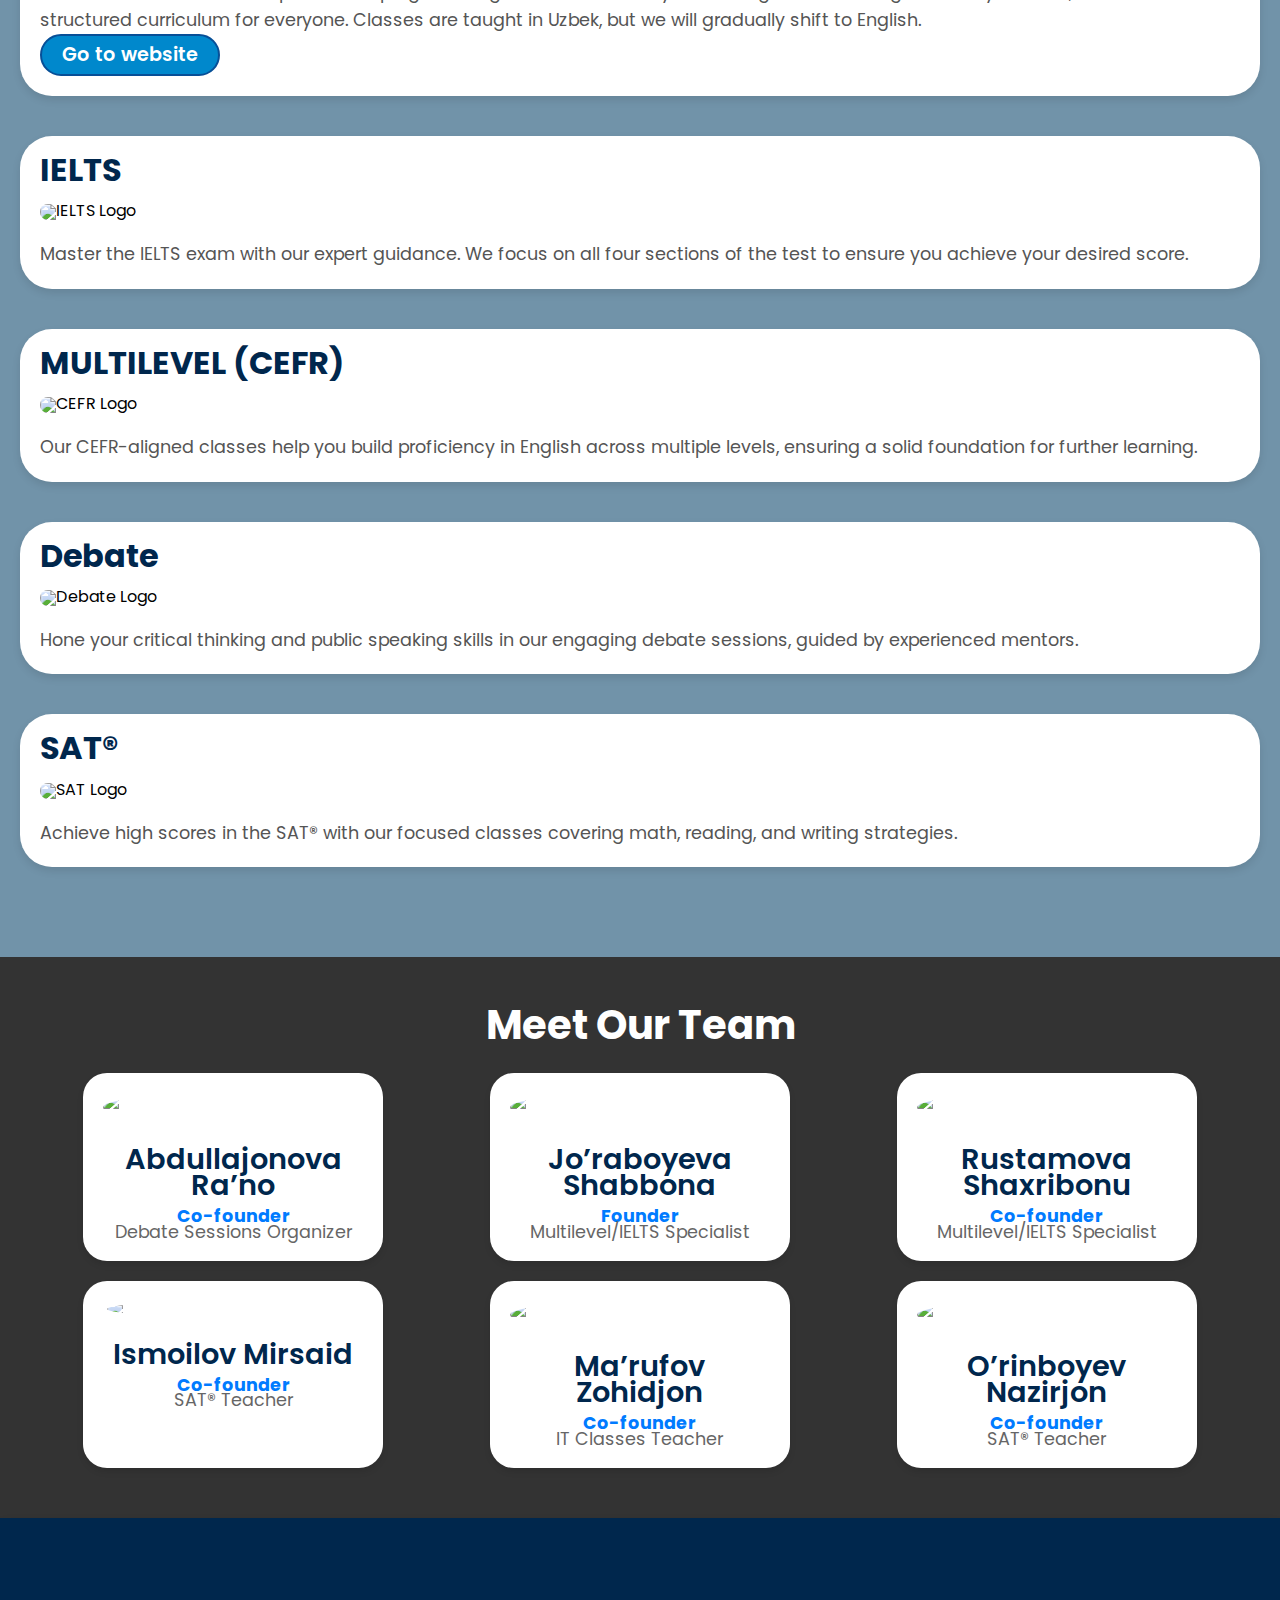
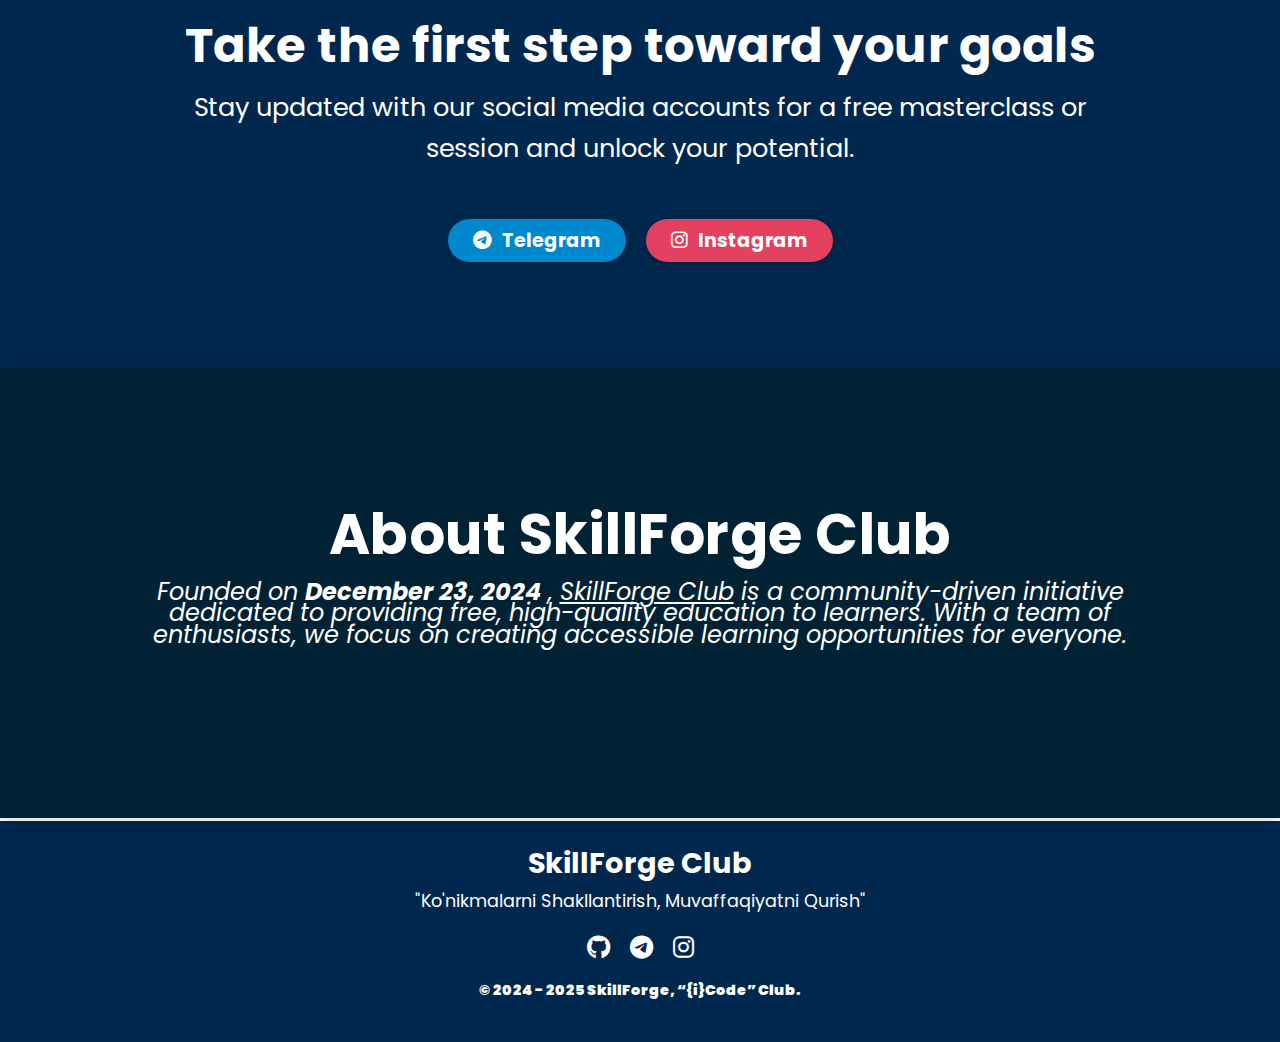
==== commit bb03114f: "ReadyToUse w" ====
--- a/index.html
+++ b/index.html
@@ -4,29 +4,48 @@
     <meta charset="UTF-8" />
     <meta name="viewport" content="width=device-width, initial-scale=1.0" />
     <title>SkillForge Club</title>
+
+    <!-- Favicon -->
+    <link rel="apple-touch-icon" sizes="180x180" href="favicon/apple-touch-icon.png" />
+    <link rel="icon" type="image/png" sizes="32x32" href="favicon/favicon-32x32.png" />
+    <link rel="icon" type="image/png" sizes="16x16" href="favicon/favicon-16x16.png" />
+    <link rel="manifest" href="favicon/site.webmanifest" />
+
+    <!-- Font -->
+    <link rel="preconnect" href="https://fonts.googleapis.com" />
+    <link rel="preconnect" href="https://fonts.gstatic.com" crossorigin />
+    <link href="https://fonts.googleapis.com/css2?family=Poppins:ital,wght@0,100;0,200;0,300;0,400;0,500;0,600;0,700;0,800;0,900;1,100;1,200;1,300;1,400;1,500;1,600;1,700;1,800;1,900&display=swap" rel="stylesheet" />
+
+    <!-- CSS -->
     <link rel="stylesheet" href="css/index.css" />
-    <link
-      href="https://cdnjs.cloudflare.com/ajax/libs/font-awesome/6.0.0-beta3/css/all.min.css"
-      rel="stylesheet"
-    />
+    <link rel="stylesheet" href="css/header.css" />
+    <link rel="stylesheet" href="css/footer.css" />
+    <link href="https://cdnjs.cloudflare.com/ajax/libs/font-awesome/6.7.2/css/all.min.css" rel="stylesheet" />
+
+    <!-- JS -->
+    <script src="/js/toggleMenu.js" async></script>
+    <script src="/js/index.js" async></script>
   </head>
   <body>
-    <header>
-      <div class="logo">
-        <img src="images/wideLogo.png" alt="" />
+    <header class="header">
+      <div class="container">
+        <div class="logo">
+          <img src="images/wideLogo.png" alt="Code Logo" />
+        </div>
+        <nav class="navbar">
+          <div class="menu-toggle" onclick="toggleMenu()">
+            <i class="fa-solid fa-bars"></i>
+          </div>
+          <div class="links">
+            <a href="#programming">{i}Code</a>
+            <a href="#ielts">IELTS</a>
+            <a href="#cefr">CEFR</a>
+            <a href="#debate">Debate</a>
+            <a href="#sat">SAT®</a>
+          </div>
+        </nav>
       </div>
     </header>
-
-    <!-- Navbar -->
-    <nav class="navbar">
-      <div class="links">
-        <a href="https://code.skillforge.uz/">{i}Code</a>
-        <a href="https://debate.skillforge.uz/">Debate</a>
-        <a href="https://sat.skillforge.uz/">SAT®</a>
-        <a href="https://cefr.skillforge.uz/">Multilevel</a>
-        <a href="https://ielts.skillforge.uz/">IELTS</a>
-      </div>
-    </nav>
 
     <!-- Hero Section -->
     <section class="hero">
@@ -40,12 +59,7 @@
     <section class="offer">
       <h2>What We Offer</h2>
       <div class="carousel">
-        <div
-          class="scroller"
-          data-speed="slow"
-          data-direction="left"
-          data-animated="true"
-        >
+        <div class="scroller" data-speed="slow" data-direction="left" data-animated="true">
           <div class="scroller__inner">
             <div class="card">
               <img src="images/logo-cefr.png" alt="Logo 1" />
@@ -102,42 +116,83 @@
         </div>
       </div>
     </section>
+
+    <section class="services">
+      <h2>Our Services</h2>
+
+      <!-- Programming Section -->
+      <div id="programming" class="service-section">
+        <h3>{i}Code - Programming classes</h3>
+        <img src="images/logo-code.png" alt="Programming Logo" />
+        <p>Learn to code with our comprehensive programming classes. Whether you’re a beginner or looking to refine your skills, we offer a structured curriculum for everyone. Classes are taught in Uzbek, but we will gradually shift to English.</p>
+        <button><a href="https://code.skillforge.uz" target="_blank">Go to website</a></button>
+      </div>
+
+      <!-- IELTS Section -->
+      <div id="ielts" class="service-section">
+        <h3>IELTS</h3>
+        <img src="images/logo-ielts.png" alt="IELTS Logo" />
+        <p>Master the IELTS exam with our expert guidance. We focus on all four sections of the test to ensure you achieve your desired score.</p>
+      </div>
+
+      <!-- CEFR Section -->
+      <div id="cefr" class="service-section">
+        <h3>MULTILEVEL (CEFR)</h3>
+        <img src="images/logo-cefr.png" alt="CEFR Logo" />
+        <p>Our CEFR-aligned classes help you build proficiency in English across multiple levels, ensuring a solid foundation for further learning.</p>
+      </div>
+
+      <!-- Debate Section -->
+      <div id="debate" class="service-section">
+        <h3>Debate</h3>
+        <img src="images/logo-debate.png" alt="Debate Logo" />
+        <p>Hone your critical thinking and public speaking skills in our engaging debate sessions, guided by experienced mentors.</p>
+      </div>
+
+      <!-- SAT Section -->
+      <div id="sat" class="service-section">
+        <h3>SAT®</h3>
+        <img src="images/logo-sat.png" alt="SAT Logo" />
+        <p>Achieve high scores in the SAT® with our focused classes covering math, reading, and writing strategies.</p>
+      </div>
+    </section>
+
     <section class="team-section">
       <div class="team-content">
         <h1>Meet Our Team</h1>
         <div class="team-cards">
           <div class="team-card">
-            <img src="images/default-img-girl.png" alt="Profile" />
+            <img src="images/default-img-girl.png" alt="Abdullajonova Ra’no Profile Picture" />
             <h2>Abdullajonova Ra’no</h2>
             <p class="role">Co-founder</p>
             <p>Debate Sessions Organizer</p>
           </div>
           <div class="team-card">
-            <img src="images/default-img-girl.png" alt="Profile" />
+            <img src="images/default-img-girl.png" alt="Jo’raboyeva Shabbona Profile Picture" />
             <h2>Jo’raboyeva Shabbona</h2>
             <p class="role">Founder</p>
             <p>Multilevel/IELTS Specialist</p>
           </div>
           <div class="team-card">
-            <img src="images/default-img-girl.png" alt="Profile" />
+            <img src="images/default-img-girl.png" alt="Rustamova Shaxribonu Profile Picture" />
             <h2>Rustamova Shaxribonu</h2>
             <p class="role">Co-founder</p>
             <p>Multilevel/IELTS Specialist</p>
           </div>
           <div class="team-card">
-            <img src="images/default-img-boy.png" alt="Profile" />
+            <img src="images/default-img-boy.png" alt="Ismoilov Mirsaid Profile Picture" />
             <h2>Ismoilov Mirsaid</h2>
             <p class="role">Co-founder</p>
             <p>SAT® Teacher</p>
           </div>
           <div class="team-card">
-            <img src="images/profile/zohidjon-marufov.png" alt="Profile" />
+            <img src="images/profile/zohidjon-marufov.png" alt="Ma’rufov Zohidjon Profile Picture" />
             <h2>Ma’rufov Zohidjon</h2>
             <p class="role">Co-founder</p>
             <p>IT Classes Teacher</p>
           </div>
           <div class="team-card">
-            <img src="images/default-img-boy.png" alt="Profile" />
+            <img src="images/default-img-boy.png" alt="O’rinboyev Nazirjon Profile Picture" />
             <h2>O’rinboyev Nazirjon</h2>
             <p class="role">Co-founder</p>
             <p>SAT® Teacher</p>
@@ -149,112 +204,52 @@
     <!-- CTA Section -->
     <section class="cta-content">
       <h1>Take the first step toward your goals</h1>
-      <p>
-        Stay updated with our social media accounts for a free masterclass or
-        session and unlock your potential.
-      </p>
+      <p>Stay updated with our social media accounts for a free masterclass or session and unlock your potential.</p>
       <!-- Add Telegram and Instagram buttons with FontAwesome icons -->
       <div class="social-links">
-        <a
-          href="https://t.me/skillforgeclub"
-          target="_blank"
-          class="social-button telegram"
-        >
-          <i class="fab fa-telegram-plane"></i> Telegram
-        </a>
-        <a
-          href="https://instagram.com/skillforge.club"
-          target="_blank"
-          class="social-button instagram"
-        >
-          <i class="fab fa-instagram"></i> Instagram
-        </a>
-      </div>
-    </section>
-    <section class="Links-pages">
-      <div class="links-pages-content">
-        <h1>Links to specific pages</h1>
-
-        <!-- Add Telegram and Instagram buttons with FontAwesome icons -->
-        <div class="social-links">
-          <a
-            href="https://sat.skillforge.uz/"
-            target="_blank"
-            class="social-button telegram"
-          >
-            <i class="fa-solid fa-up-right-from-square"></i>
-            <em><i>SAT®</i></em>
-          </a>
-          <a
-            href="https://code.skillforge.uz/"
-            target="_blank"
-            class="social-button telegram"
-          >
-            <i class="fa-solid fa-up-right-from-square"></i>
-            <em><i>{i}Code</i></em> </a
-          ><a
-            href="https://debate.skillforge.uz/"
-            target="_blank"
-            class="social-button telegram"
-          >
-            <i class="fa-solid fa-up-right-from-square"></i>
-            <em><i>Debate</i></em> </a
-          ><a
-            href="https://cefr.skillforge.uz/"
-            target="_blank"
-            class="social-button telegram"
-          >
-            <i class="fa-solid fa-up-right-from-square"></i>
-            <em><i>Multilevel</i></em> </a
-          ><a
-            href="https://ielts.skillforge.uz/"
-            target="_blank"
-            class="social-button telegram"
-          >
-            <i class="fa-solid fa-up-right-from-square"></i>
-            <em><i>IELTS</i></em>
-          </a>
-        </div>
-      </div>
-    </section>
+        <a href="https://t.me/skillforgeclub" target="_blank" class="social-button telegram">
+          <i class="fab fa-telegram-plane"></i>
+          Telegram
+        </a>
+        <a href="https://instagram.com/skillforge.club" target="_blank" class="social-button instagram">
+          <i class="fab fa-instagram"></i>
+          Instagram
+        </a>
+      </div>
+    </section>
+
     <section class="about-us">
       <div class="about-us-content">
         <h1>About SkillForge Club</h1>
         <p>
           <i>
-            Founded on <b>December 23, 2024</b>, <u>SkillForge Club</u> is a
-            community-driven initiative dedicated to providing free,
-            high-quality education to learners. With a team of enthusiast, we
-            focus on creating accessible learning opportunities for everyone.</i
-          >
+            Founded on
+            <b>December 23, 2024</b>
+            ,
+            <u>SkillForge Club</u>
+            is a community-driven initiative dedicated to providing free, high-quality education to learners. With a team of enthusiasts, we focus on creating accessible learning opportunities for everyone.
+          </i>
         </p>
       </div>
     </section>
-    <div class="footer">
-      <div class="motto">"Shaping Skills, Building Success"</div>
-      <div class="content">
-        <div class="contact">
-          <strong>Contact Information:</strong><br />
-          Email:
-          <a href="mailto:skillforgeclub@gmail.com">skillforgeclub@gmail.com</a>
-        </div>
-        <div class="social">
-          <strong>Follow Us:</strong><br />
-          <span class="icons">
-            <a href="https://github.com/SkillForge-Club" target="_blank"
-              >GitHub <i class="fab fa-github"></i>
-            </a>
-            <a href="https://t.me/skillforgeclub" target="_blank"
-              >Telegram <i class="fab fa-telegram"></i
-            ></a>
-            <a href="https://www.instagram.com/skillforge.club/" target="_blank"
-              >Instagram <i class="fab fa-instagram"></i
-            ></a>
-          </span>
-        </div>
-      </div>
-      <div class="rights">© 2024 "SkillForge" Club.</div>
-    </div>
-    <script src="/js/index.js"></script>
+    <!-- Footer -->
+    <footer class="footer">
+      <h3>SkillForge Club</h3>
+      <p>"Ko'nikmalarni Shakllantirish, Muvaffaqiyatni Qurish"</p>
+      <div class="social-icons">
+        <a href="https://github.com/SkillForge-Club" target="_blank">
+          <i class="fab fa-github"></i>
+        </a>
+        <a href="https://t.me/skillforgeclub" target="_blank">
+          <i class="fab fa-telegram"></i>
+        </a>
+        <a href="https://www.instagram.com/skillforge.club/" target="_blank">
+          <i class="fab fa-instagram"></i>
+        </a>
+      </div>
+      <p class="rights">
+        <b>© 2024 - 2025 SkillForge, “{i}Code” Club.</b>
+      </p>
+    </footer>
   </body>
 </html>
--- a/css/index.css
+++ b/css/index.css
@@ -1,53 +1,3 @@
-@import url("https://fonts.googleapis.com/css2?family=Poppins:ital,wght@0,100;0,200;0,300;0,400;0,500;0,600;0,700;0,800;0,900;1,100;1,200;1,300;1,400;1,500;1,600;1,700;1,800;1,900&display=swap");
-
-/* General Style */
-
-* {
-  margin: 0;
-  padding: 0;
-  box-sizing: border-box;
-  font-family: Poppins;
-  line-height: 1.1;
-}
-
-/* Navbar and Header */
-
-header {
-  display: flex;
-  align-items: center;
-  justify-content: center;
-  background: #8baec4;
-}
-
-.logo img {
-  height: 70px;
-}
-
-nav {
-  background-color: #00274d;
-  color: white;
-  padding: 5px 0;
-}
-
-nav .links {
-  display: flex;
-  justify-content: space-around;
-  max-width: 1000px;
-  margin: 0 auto;
-}
-
-nav a {
-  font-size: 1.2rem;
-  text-decoration: none;
-  color: white;
-  font-weight: bold;
-  transition: background-color 0.3s;
-}
-
-nav a:hover {
-  text-decoration: underline;
-}
-
 /* Hero Section */
 
 .hero {
@@ -165,35 +115,85 @@
 }
 
 /* Slow scrolling with gradient */
-.scroller {
-  overflow: hidden;
-  -webkit-mask: linear-gradient(
-    90deg,
-    transparent,
-    white 20%,
-    white 80%,
-    transparent
-  );
-  mask: linear-gradient(90deg, transparent, white 20%, white 80%, transparent);
-}
-
-.scroller__inner {
-  display: flex;
-  gap: 20px;
-  animation: scroll 10s linear infinite;
-}
-
 @keyframes scroll {
   0% {
     transform: translateX(0);
   }
   100% {
-    transform: translateX(-50%);
-  }
+    transform: translateX(-100%);
+  }
+}
+
+.scroller__inner {
+  display: flex;
+  gap: 20px;
+  animation: scroll 60s linear infinite;
+}
+
+.scroller {
+  overflow: hidden;
+  position: relative;
+  width: 100%;
+  -webkit-mask: linear-gradient(90deg, transparent, white 20%, white 80%, transparent);
+  mask: linear-gradient(90deg, transparent, white 20%, white 80%, transparent);
+}
+
+/* Services Section */
+.services {
+  background-color: #7193a9;
+  padding: 50px 20px;
+  text-align: center;
+}
+
+.services h2 {
+  font-size: 2.5rem;
+  margin-bottom: 30px;
+  color: #00274d;
+}
+
+.service-section {
+  margin: 40px 0;
+  padding: 20px;
+  background-color: #ffffff;
+  border-radius: 2rem;
+  box-shadow: 0 4px 8px rgba(0, 0, 0, 0.1);
+  text-align: left;
+}
+
+.service-section h3 {
+  font-size: 2rem;
+  color: #00274d;
+}
+
+.service-section img {
+  width: 100%;
+  max-width: 200px;
+  height: auto;
+  margin: 20px 0;
+  border-radius: 2rem;
+}
+
+.service-section p {
+  font-size: 1.1rem;
+  color: #555;
+  line-height: 1.6;
+}
+
+.service-section button {
+  padding: 10px 20px;
+  border: 2px solid #074f97;
+  background-color: #0088cc;
+  border-radius: 2rem;
+}
+
+.service-section button a {
+  text-decoration: none;
+  font-size: 1.2rem;
+  font-weight: 600;
+  color: white;
 }
 
 /* Team Section */
-
 .team-section {
   position: relative;
   background: url("../images/5.png") center/cover no-repeat;
@@ -202,13 +202,16 @@
   justify-content: center;
   color: white;
   text-align: center;
-  height: 100vh;
+  padding: 50px 20px;
+  box-sizing: border-box; /* Ensure padding is included in width calculation */
 }
 
 .team-content {
   position: relative;
   z-index: 2;
-}
+  width: 100%; /* Ensure content doesn't overflow */
+}
+
 .team-section::before {
   content: "";
   position: absolute;
@@ -219,34 +222,41 @@
   background-color: rgba(0, 0, 0, 0.8);
   z-index: 1;
 }
-.team-section {
-  text-align: center;
-  padding: 50px 20px;
-}
 
 .team-section h1 {
   font-size: 2.5rem;
   color: #ffffff;
   margin-bottom: 30px;
+  font-weight: bold;
 }
 
 .team-cards {
   display: grid;
-  grid-template-columns: repeat(auto-fit, minmax(300px, 1fr));
+  grid-template-columns: repeat(auto-fit, minmax(300px, 1fr)); /* Auto-adjust to available space */
   gap: 20px;
   justify-items: center;
-  max-width: 1100px;
-  width: 100%;
+  max-width: 1200px;
+  margin: 0 auto;
+  width: 100%; /* Full width */
+  box-sizing: border-box; /* Prevent padding issues */
 }
 
 .team-card {
   background-color: #ffffff;
-  border-radius: 3rem;
+  border-radius: 1.5rem;
   box-shadow: 0 4px 6px rgba(0, 0, 0, 0.1);
   padding: 20px;
   text-align: center;
-  width: 300px;
-  position: relative;
+  width: 100%; /* Allow the card to shrink based on container size */
+  max-width: 300px; /* Prevent cards from growing too large */
+  position: relative;
+  transition: transform 0.3s ease, box-shadow 0.3s ease;
+  box-sizing: border-box; /* Include padding in width calculation */
+}
+
+.team-card:hover {
+  transform: translateY(-10px);
+  box-shadow: 0 8px 12px rgba(0, 0, 0, 0.2);
 }
 
 .team-card img {
@@ -257,13 +267,14 @@
 }
 
 .team-card h2 {
-  font-size: 2rem;
+  font-size: 1.8rem;
   margin: 10px 0;
   color: #00274d;
+  font-weight: 600;
 }
 
 .team-card p {
-  font-size: 1.2rem;
+  font-size: 1.1rem;
   color: #666;
   margin: 0;
 }
@@ -273,8 +284,54 @@
   font-weight: bold;
 }
 
+/* Responsive Styles */
+@media (max-width: 768px) {
+  .team-section {
+    padding: 40px 20px;
+  }
+
+  .team-section h1 {
+    font-size: 2rem;
+  }
+
+  .team-card {
+    max-width: 100%; /* Cards scale with container width */
+  }
+
+  .team-card h2 {
+    font-size: 1.6rem;
+  }
+
+  .team-card p {
+    font-size: 1rem;
+  }
+}
+
+@media (max-width: 500px) {
+  .team-section {
+    padding: 30px 15px;
+  }
+
+  .team-cards {
+    grid-template-columns: 1fr; /* Single column layout for small screens */
+  }
+
+  .team-card {
+    width: 100%; /* Cards fill the available width */
+    max-width: none; /* Remove width limit to prevent overflow */
+    margin: 0 auto;
+  }
+
+  .team-card h2 {
+    font-size: 1.5rem;
+  }
+
+  .team-card p {
+    font-size: 0.9rem;
+  }
+}
+
 /* CTA Section */
-
 .cta-content {
   display: flex;
   align-items: center;
@@ -282,25 +339,28 @@
   flex-direction: column;
   height: 50vh;
   background-color: #00274d;
-  padding: 20px;
+  padding: 40px 20px;
   color: #ffffff;
-  box-shadow: 0 4px 8px rgba(0, 0, 0, 0.2);
-}
-
-h1 {
-  max-width: 1000px;
-  font-size: 5rem;
+  text-align: center;
+  box-shadow: 0 4px 12px rgba(0, 0, 0, 0.15);
+}
+
+.cta-content h1 {
+  font-size: 3rem;
   margin-bottom: 20px;
-}
-
-p {
-  font-size: 3rem;
-  max-width: 1000px;
-  margin-bottom: 20px;
-}
+  letter-spacing: 0.5px;
+}
+
+.cta-content p {
+  font-size: 1.6rem;
+  line-height: 1.6;
+  margin-bottom: 30px;
+  max-width: 900px;
+}
+
 .social-links {
   display: flex;
-  gap: 10px;
+  gap: 20px;
   margin-top: 20px;
 }
 
@@ -308,17 +368,21 @@
   display: flex;
   align-items: center;
   justify-content: center;
-  padding: 10px 20px;
+  padding: 12px 25px;
   background-color: #0077b5; /* Default background */
   color: white;
   text-decoration: none;
-  border-radius: 5px;
+  border-radius: 50px;
   font-size: 1.2rem;
-  transition: background-color 0.3s;
+  font-weight: bold;
+  transition: all 0.3s ease-in-out;
+  box-shadow: 0 4px 8px rgba(0, 0, 0, 0.15);
 }
 
 .social-button:hover {
+  transform: scale(1.05);
   background-color: #005582;
+  box-shadow: 0 6px 12px rgba(0, 0, 0, 0.2);
 }
 
 .social-button i {
@@ -342,68 +406,19 @@
   background-color: #c13584;
 }
 
-/* Links pages Section */
-
-.Links-pages {
+/* About Us Section */
+.about-us {
+  position: relative;
+  background-color: #005582;
   display: flex;
   align-items: center;
   justify-content: center;
   flex-direction: column;
+  color: white;
+  text-align: center;
+  padding: 40px 20px;
   height: 50vh;
-  background-color: #005582;
-  padding: 20px;
-  color: #ffffff;
-  box-shadow: 0 4px 8px rgba(0, 0, 0, 0.2);
-}
-
-h1 {
-  max-width: 1000px;
-  font-size: 5rem;
-  margin-bottom: 20px;
-}
-
-p {
-  font-size: 3rem;
-  max-width: 1000px;
-  margin-bottom: 20px;
-}
-
-.Links-pages {
-  position: relative;
-  background: url("../images/2.png") center/cover no-repeat;
-  display: flex;
-  align-items: center;
-  justify-content: center;
-  color: white;
-  text-align: center;
-}
-
-.Links-pages::before {
-  content: "";
-  position: absolute;
-  top: 0;
-  left: 0;
-  width: 100%;
-  height: 100%;
-  background-color: rgba(0, 0, 0, 0.8);
-  z-index: 1;
-}
-
-.links-pages-content {
-  position: relative;
-  z-index: 2;
-}
-
-/* About Us section */
-
-.about-us {
-  position: relative;
-  background: #00274d;
-  display: flex;
-  align-items: center;
-  justify-content: center;
-  color: white;
-  text-align: center;
+  box-shadow: 0 6px 18px rgba(0, 0, 0, 0.15);
 }
 
 .about-us::before {
@@ -413,91 +428,79 @@
   left: 0;
   width: 100%;
   height: 100%;
-  background-color: rgba(0, 0, 0, 0.8);
+  background-color: rgba(0, 0, 0, 0.6);
   z-index: 1;
 }
 
 .about-us-content {
   position: relative;
   z-index: 2;
-  text-align: left;
-}
-
-.about-us {
-  display: flex;
-  align-items: center;
-  justify-content: center;
-  flex-direction: column;
-  height: 100vh;
-  background-color: #005582;
+  max-width: 1100px;
   padding: 20px;
-  color: #ffffff;
-  box-shadow: 0 4px 8px rgba(0, 0, 0, 0.2);
-}
-
-h1 {
-  max-width: 1000px;
-  font-size: 5rem;
+}
+
+.about-us h1 {
+  font-size: 3.5rem;
   margin-bottom: 20px;
-}
-
-p {
-  font-size: 3rem;
-  max-width: 1000px;
-  margin-bottom: 20px;
-}
-
-.footer {
-  display: flex;
-  flex-direction: column;
-  align-items: center;
-  background-color: #002d57;
-  color: #fff;
-  text-align: center;
-  padding: 20px;
-}
-.footer .motto {
-  font-size: 1.2em;
+  letter-spacing: 0.5px;
+}
+
+.about-us p {
+  font-size: 1.8rem;
+  line-height: 1.6;
+  margin-bottom: 30px;
   font-style: italic;
 }
-.footer .content {
-  display: flex;
-  justify-content: space-between;
-  align-items: flex-start;
-  padding: 10px 20px;
-  align-items: center;
-  width: 1000px;
-}
-.footer .contact,
-.footer .social {
-  flex: 1;
-}
-
-.contact {
-  text-align: left;
-}
-
-.social {
-  text-align: right;
-}
-
-.icons {
-  display: flex;
-  flex-direction: column;
-}
-.footer a {
-  color: #fff;
-  text-decoration: none;
-}
-.footer a:hover {
+
+.about-us p i {
+  display: block;
+  font-style: italic;
+  font-size: 1.5rem;
+}
+
+.about-us p b {
+  font-weight: bold;
+}
+
+.about-us p u {
   text-decoration: underline;
 }
-.footer .icons a {
-  font-size: 1.2em;
-}
-.footer .rights {
-  margin-top: 15px;
-  font-size: 0.9em;
+
+/* Responsive Styles */
+@media (max-width: 768px) {
+  .about-us {
+    padding: 30px 20px;
+    text-align: center;
+    height: auto;
+  }
+
+  .about-us h1 {
+    font-size: 2.5rem;
+  }
+
+  .about-us p {
+    font-size: 1.6rem;
+  }
+}
+
+@media (max-width: 430px) {
+  .about-us {
+    padding: 30px 20px;
+    min-height: 70vh;
+  }
+
+  .about-us h1 {
+    font-size: 2rem;
+    margin-bottom: 10px;
+  }
+
+  .about-us p {
+    font-size: 1.4rem;
+  }
+
+  .about-us p i {
+    font-size: 1.2rem;
+  }
 }
 
 @media (max-width: 430px) {
@@ -544,235 +547,29 @@
     font-size: 0.9rem;
     color: #074f97;
   }
-
-  .team-section {
-    padding: 30px 20px; /* Adjust padding for smaller screens */
-    height: auto; /* Allow section height to be determined by content */
-    min-height: 80vh; /* Set a minimum height to prevent it from being too short */
-    background-size: cover; /* Ensure background is responsive */
-  }
-
-  .team-section h1 {
-    font-size: 1.5rem;
-    margin-bottom: 10px;
-  }
-
-  .team-cards {
-    display: flex;
-    flex-direction: column;
-    gap: 20px;
-    justify-items: center;
-    width: 100%;
-    margin: 0 auto; /* Center the content */
-  }
-
-  .team-card {
-    background-color: #ffffff;
-    border-radius: 2rem;
-    box-shadow: 0 4px 6px rgba(0, 0, 0, 0.1);
-    padding: 20px;
+}
+
+@media (max-width: 430px) {
+  .cta-content {
+    padding: 30px 20px;
     text-align: center;
-    width: 300px;
-    position: relative;
-    margin: 0 auto; /* Center cards */
-  }
-
-  .team-card img {
-    width: 150px;
-    height: 150px;
-    border-radius: 50%;
-    margin-bottom: 15px;
-  }
-
-  .team-card h2 {
-    font-size: 2rem;
-    margin: 10px 0;
-    color: #00274d;
-  }
-
-  .team-card p {
-    font-size: 1.2rem;
-    color: #666;
-    margin: 0;
-  }
-}
-
-/* Links Pages Section */
-@media (max-width: 430px) {
-  .Links-pages {
-    padding: 30px 20px; /* Adjust padding */
-    height: auto; /* Allow height to adjust based on content */
-    min-height: 80vh; /* Minimum height to prevent it from being too short */
-    background-size: cover; /* Ensure background scales well */
-  }
-
-  .Links-pages h1 {
+  }
+
+  .cta-content h1 {
     font-size: 2rem;
     margin-bottom: 10px;
   }
 
-  .Links-pages p {
-    font-size: 1.5rem;
-    max-width: 1000px;
-    margin-bottom: 20px;
-  }
-}
-
-/* About Us Section */
-@media (max-width: 430px) {
-  .about-us {
-    padding: 30px 20px; /* Adjust padding for smaller screens */
-    height: auto; /* Allow height to adjust based on content */
-    min-height: 80vh; /* Prevent being too short */
-    background-size: cover; /* Ensure background scales correctly */
-  }
-
-  .about-us h1 {
-    font-size: 2rem;
-    margin-bottom: 10px;
-  }
-
-  .about-us p {
-    font-size: 1.5rem;
-    max-width: 1000px;
-    margin-bottom: 20px;
-  }
-}
-
-/* Footer Section */
-@media (max-width: 430px) {
-  .footer {
-    padding: 20px; /* Adjust padding */
-    height: auto; /* Allow the footer to grow with content */
-    min-height: 40vh; /* Ensure footer has enough height for content */
-  }
-
-  .footer .content {
-    flex-direction: column; /* Stack items vertically on smaller screens */
-    align-items: center; /* Center the content */
-    text-align: center;
-  }
-
-  .footer .motto {
-    font-size: 1.2em;
-    font-style: italic;
-    margin-bottom: 10px;
-  }
-
-  .footer .contact,
-  .footer .social {
-    width: 100%; /* Ensure full width for contact and social sections */
-    margin-bottom: 20px;
-  }
-
-  .footer .social {
-    text-align: center;
-  }
-
-  .footer .icons {
-    display: flex;
-    flex-direction: column;
-    gap: 10px;
-    align-items: center;
-  }
-
-  .footer .icons a {
-    font-size: 1.2em;
-  }
-
-  .footer .rights {
-    margin-top: 15px;
-    font-size: 0.9em;
-  }
-}
-/* CTA Section */
-@media (max-width: 430px) {
-  .cta-content {
-    padding: 30px 20px; /* Adjust padding for smaller screens */
-    height: auto; /* Allow height to adjust based on content */
-    min-height: 50vh; /* Minimum height to prevent it from becoming too short */
-    text-align: center; /* Center content for better presentation */
-  }
-
-  .cta-content h1 {
-    font-size: 2.5rem; /* Adjust heading size */
-    margin-bottom: 10px;
-  }
-
   .cta-content p {
-    font-size: 1.5rem; /* Adjust paragraph size */
-    margin-bottom: 20px;
-  }
-
-  .social-links {
-    flex-direction: column; /* Stack social links vertically on small screens */
-    gap: 10px; /* Space out the buttons */
-    align-items: center; /* Center the buttons */
+    font-size: 1.4rem;
   }
 
   .social-button {
-    font-size: 1.2rem; /* Adjust font size */
-    padding: 12px 25px; /* Adjust padding for better clickability */
+    font-size: 1.1rem;
+    padding: 10px 20px;
   }
 
   .social-button i {
-    margin-right: 8px; /* Adjust icon spacing */
-  }
-}
-
-/* Footer Section */
-@media (max-width: 430px) {
-  .footer {
-    padding: 20px; /* Adjust padding for better spacing */
-    height: auto; /* Allow footer to adjust its height based on content */
-    min-height: 40vh; /* Minimum height for footer */
-    text-align: center; /* Center the content */
-  }
-
-  .footer .content {
-    flex-direction: column; /* Stack footer content vertically */
-    align-items: center; /* Center the content */
-    text-align: center;
-  }
-
-  .footer .motto {
-    font-size: 1.2em; /* Adjust motto font size */
-    font-style: italic;
-    margin-bottom: 15px;
-  }
-
-  .footer .contact,
-  .footer .social {
-    width: 100%; /* Ensure full width for contact and social sections */
-    margin-bottom: 20px; /* Space out the sections */
-  }
-
-  .footer .social {
-    text-align: center; /* Center social media links */
-  }
-
-  .footer .icons {
-    display: flex;
-    flex-direction: column;
-    gap: 10px; /* Space out the icons */
-    align-items: center; /* Center the icons */
-  }
-
-  .footer .icons a {
-    font-size: 1.5em; /* Increase icon size for better visibility */
-  }
-
-  .footer .contact {
-    text-align: center; /* Center the contact section */
-  }
-
-  .footer .contact p {
-    font-size: 1.2rem; /* Adjust font size */
-    margin: 0;
-  }
-
-  .footer .rights {
-    margin-top: 15px;
-    font-size: 0.9em;
-  }
-}
+    margin-right: 8px;
+  }
+}
--- a/css/header.css
+++ b/css/header.css
@@ -0,0 +1,116 @@
+/* General Styles */
+* {
+  margin: 0;
+  padding: 0;
+  box-sizing: border-box;
+  font-family: Poppins, sans-serif;
+  transition: all ease 300ms;
+  line-height: 0.9;
+}
+
+html {
+  scroll-behavior: smooth;
+}
+
+body {
+  margin: 0;
+  padding: 0;
+}
+
+/* Header */
+header {
+  background: #8baec4;
+}
+
+.container {
+  margin: 0 auto;
+  text-align: center;
+}
+
+.logo {
+  height: 70px;
+}
+
+.logo img {
+  width: auto;
+  height: 70px;
+  margin-bottom: 10px;
+}
+
+nav {
+  display: flex;
+  justify-content: center;
+  align-items: center;
+  flex-direction: column;
+  background-color: #00274d;
+}
+
+nav .links {
+  display: flex;
+  justify-content: center;
+  flex-wrap: wrap;
+  gap: 15px;
+  max-width: 1000px;
+  margin: 0 auto;
+}
+
+nav a {
+  font-size: 1.2rem;
+  text-decoration: none;
+  color: white;
+  font-weight: bold;
+  padding: 5px;
+  transition: background-color 0.3s;
+}
+
+nav a:hover {
+  text-decoration: underline;
+}
+
+nav .menu-toggle {
+  display: none;
+}
+
+/* Mobile Styles */
+@media screen and (max-width: 768px) {
+  nav {
+    flex-direction: column;
+  }
+
+  nav .menu-toggle {
+    display: block;
+    font-size: 2rem;
+    color: white;
+    cursor: pointer;
+  }
+
+  nav .links {
+    display: none;
+    flex-direction: column;
+    background: #00274d;
+    position: absolute;
+    top: 105px;
+    width: 100%;
+    z-index: 999;
+    box-shadow: 0 4px 6px rgba(0, 0, 0, 0.1);
+  }
+
+  nav .links.active {
+    display: flex;
+    gap: none;
+  }
+
+  nav a {
+    padding: 5px;
+    text-align: center;
+    width: 100%;
+    color: white;
+    background-color: #00274d;
+    border-bottom: 1px solid #00274d;
+  }
+
+  nav a:hover {
+    background-color: #00274d;
+    text-decoration: none;
+  }
+}
--- a/css/footer.css
+++ b/css/footer.css
@@ -0,0 +1,72 @@
+/* Footer Styles */
+.footer {
+  border-top: 3px solid white;
+  background-color: #00274d;
+  color: #fff;
+  text-align: center;
+  padding: 30px 15px;
+}
+
+.footer h3 {
+  font-size: 1.8em;
+  margin-bottom: 10px;
+}
+
+.footer p {
+  font-size: 1.1em;
+  margin: 10px 0;
+  line-height: 1.6;
+}
+
+.social-icons {
+  display: flex;
+  justify-content: center;
+  gap: 20px;
+  margin: 20px 0;
+}
+
+.social-icons a {
+  color: #fff;
+  font-size: 1.5em;
+  text-decoration: none;
+  transition: color 0.3s ease;
+}
+
+.social-icons a:hover {
+  color: #00274d  ;
+}
+
+.footer .rights {
+  font-size: 0.9em;
+  margin-top: 15px;
+  font-weight: bold;
+}
+
+/* Responsive Design */
+@media (max-width: 768px) {
+  .footer h3 {
+    font-size: 1.5em;
+  }
+
+  .footer p {
+    font-size: 1em;
+  }
+
+  .social-icons a {
+    font-size: 1.3em;
+  }
+}
+
+@media (max-width: 480px) {
+  .footer h3 {
+    font-size: 1.2em;
+  }
+
+  .footer p {
+    font-size: 0.9em;
+  }
+
+  .social-icons a {
+    font-size: 1.2em;
+  }
+}
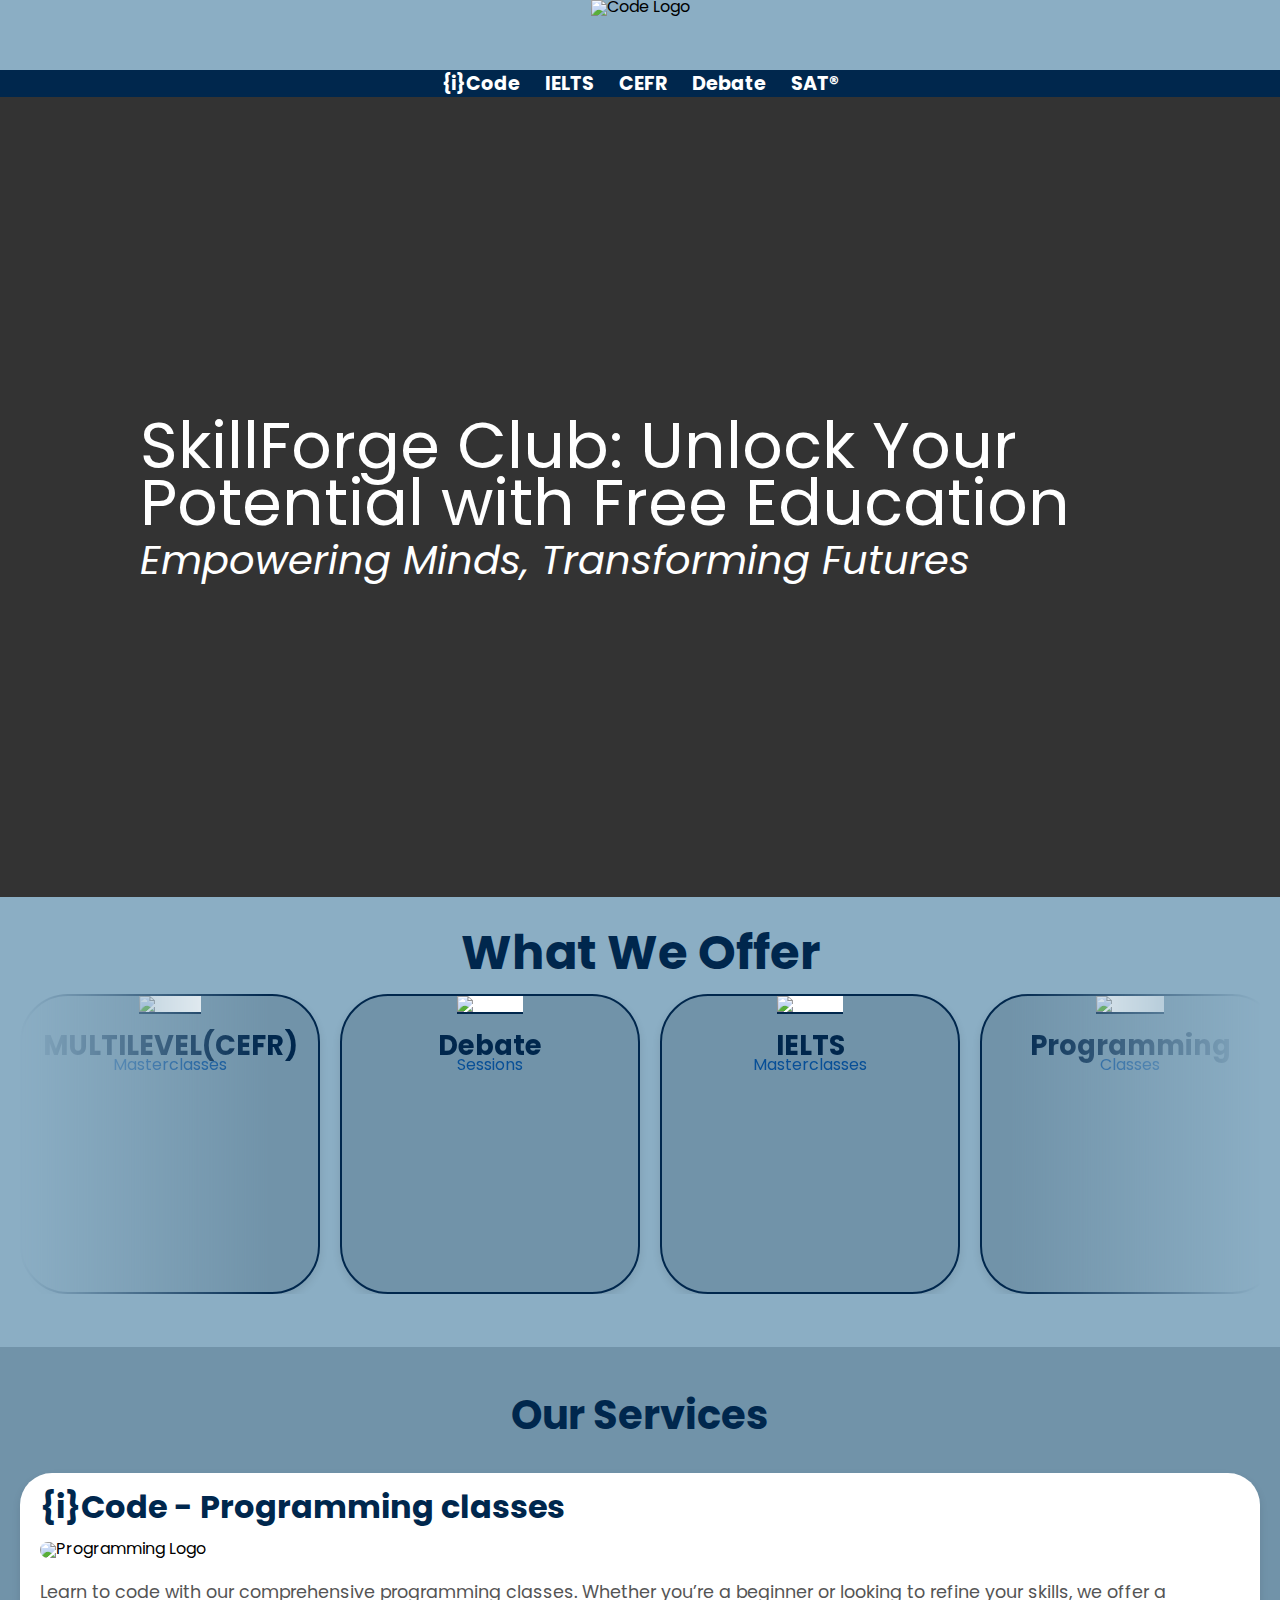
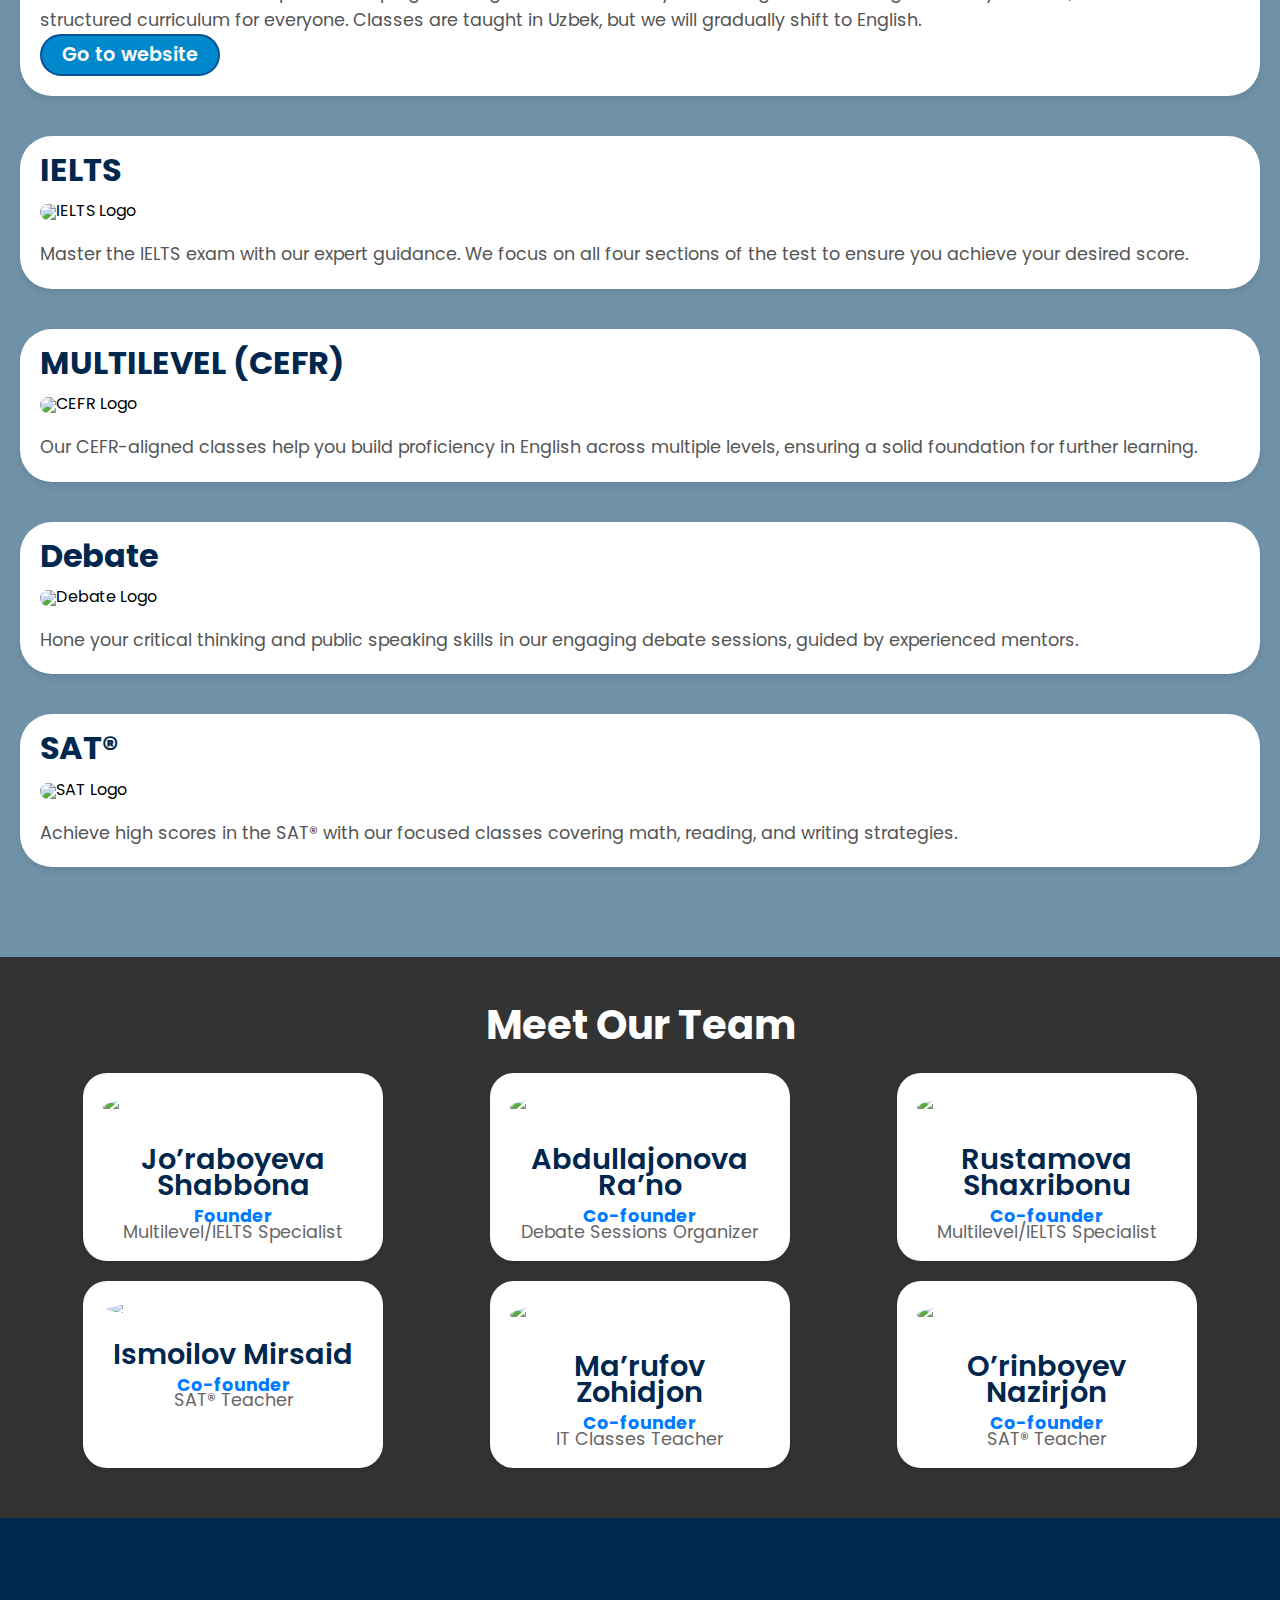
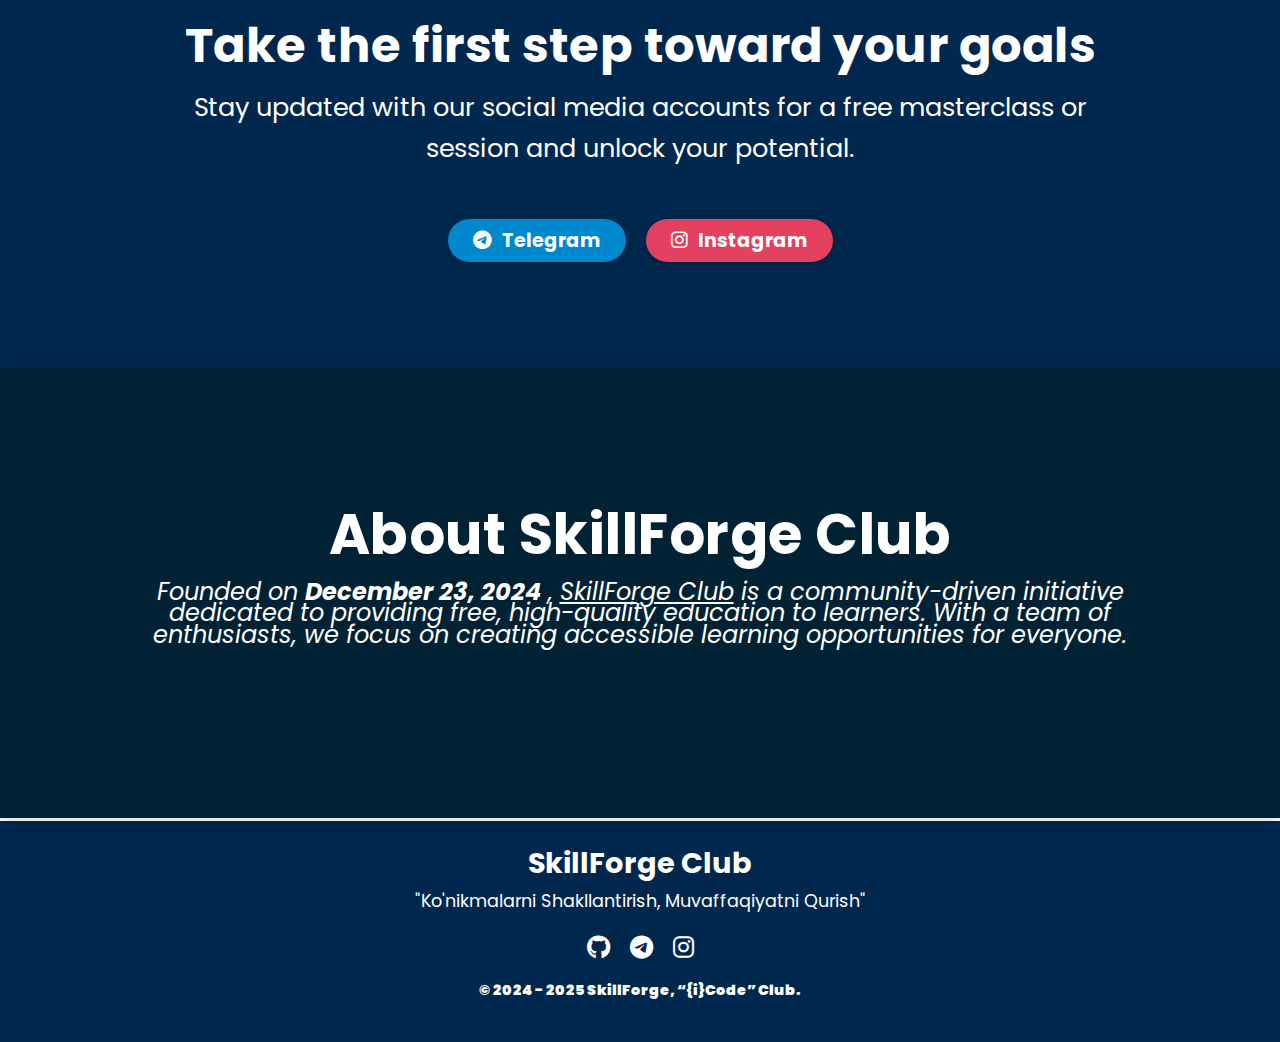
==== commit 301775b8: "Img update" ====
--- a/index.html
+++ b/index.html
@@ -162,18 +162,18 @@
         <h1>Meet Our Team</h1>
         <div class="team-cards">
           <div class="team-card">
-            <img src="images/default-img-girl.png" alt="Abdullajonova Ra’no Profile Picture" />
-            <h2>Abdullajonova Ra’no</h2>
-            <p class="role">Co-founder</p>
-            <p>Debate Sessions Organizer</p>
-          </div>
-          <div class="team-card">
             <img src="images/default-img-girl.png" alt="Jo’raboyeva Shabbona Profile Picture" />
             <h2>Jo’raboyeva Shabbona</h2>
             <p class="role">Founder</p>
             <p>Multilevel/IELTS Specialist</p>
           </div>
           <div class="team-card">
+            <img src="images/default-img-girl.png" alt="Abdullajonova Ra’no Profile Picture" />
+            <h2>Abdullajonova Ra’no</h2>
+            <p class="role">Co-founder</p>
+            <p>Debate Sessions Organizer</p>
+          </div>
+          <div class="team-card">
             <img src="images/default-img-girl.png" alt="Rustamova Shaxribonu Profile Picture" />
             <h2>Rustamova Shaxribonu</h2>
             <p class="role">Co-founder</p>
@@ -186,7 +186,7 @@
             <p>SAT® Teacher</p>
           </div>
           <div class="team-card">
-            <img src="images/profile/zohidjon-marufov.png" alt="Ma’rufov Zohidjon Profile Picture" />
+            <img src="images/default-img-boy.png" alt="Ma’rufov Zohidjon Profile Picture" />
             <h2>Ma’rufov Zohidjon</h2>
             <p class="role">Co-founder</p>
             <p>IT Classes Teacher</p>
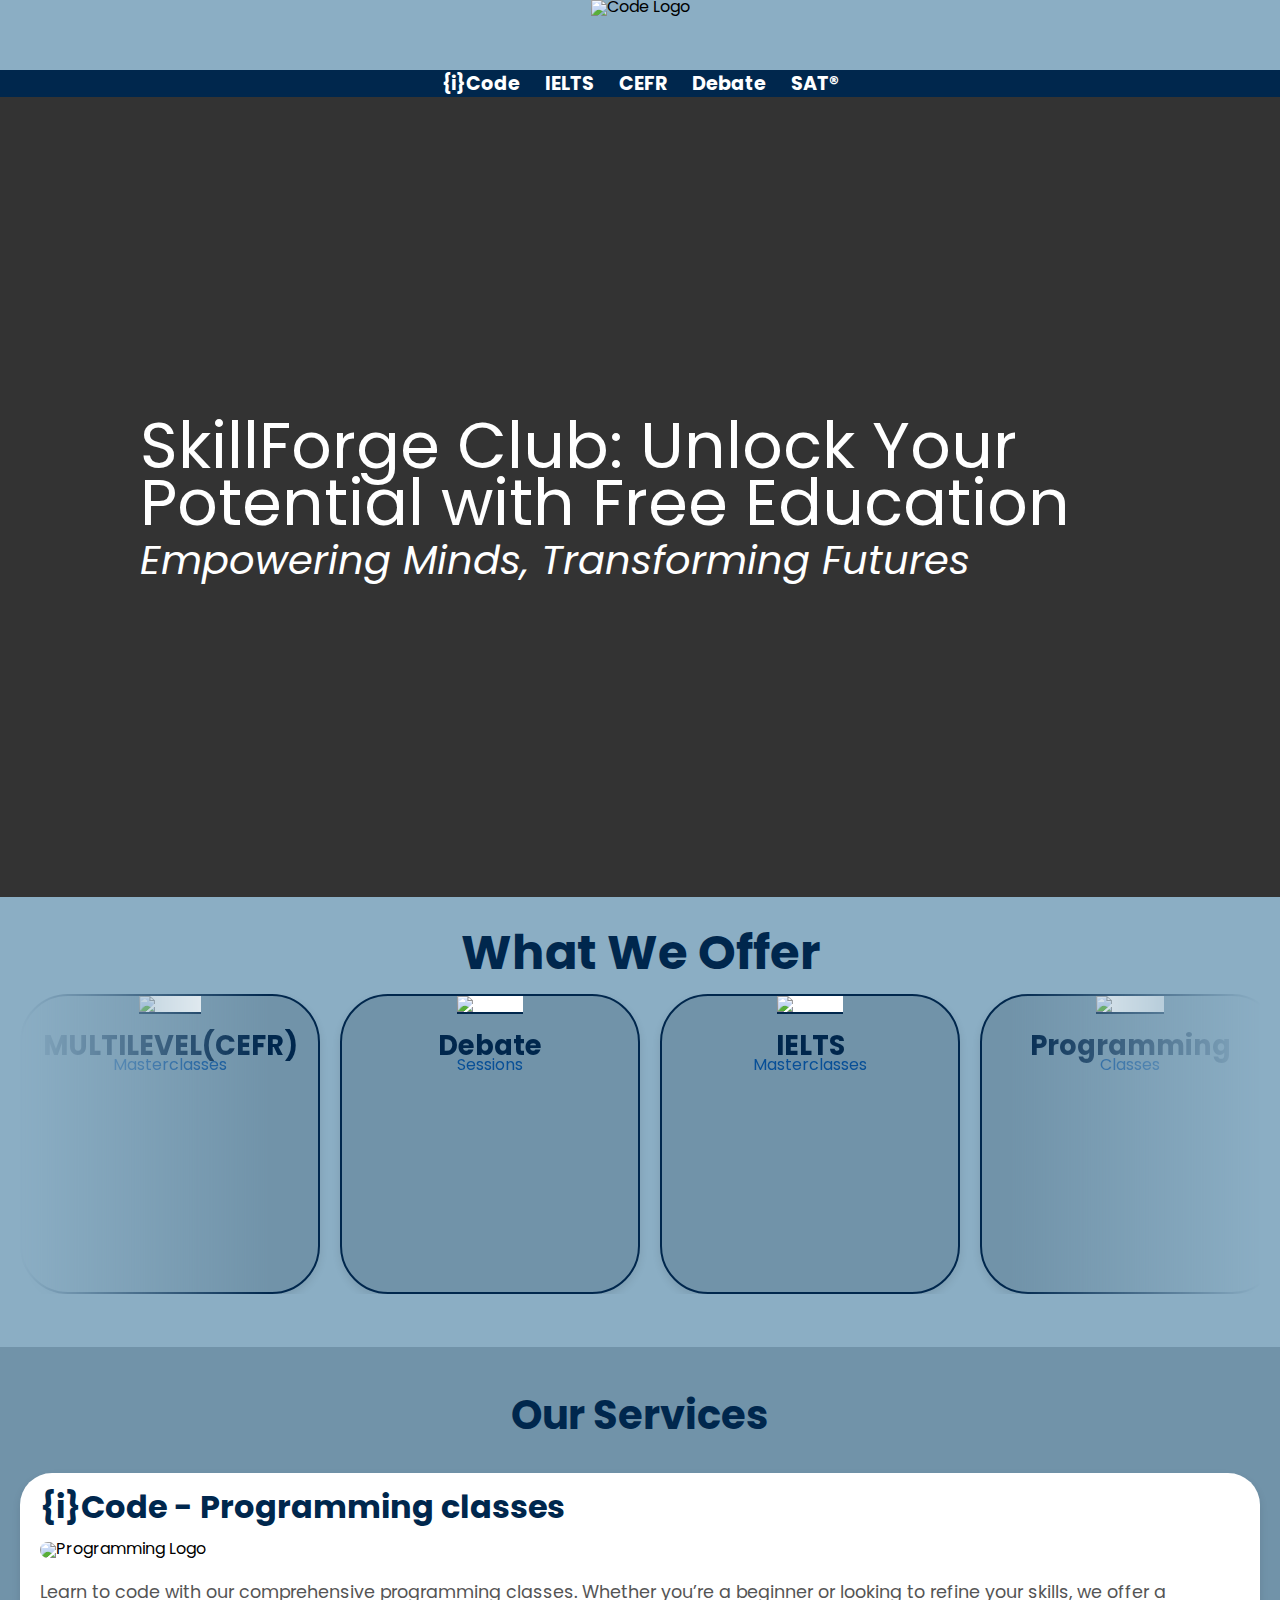
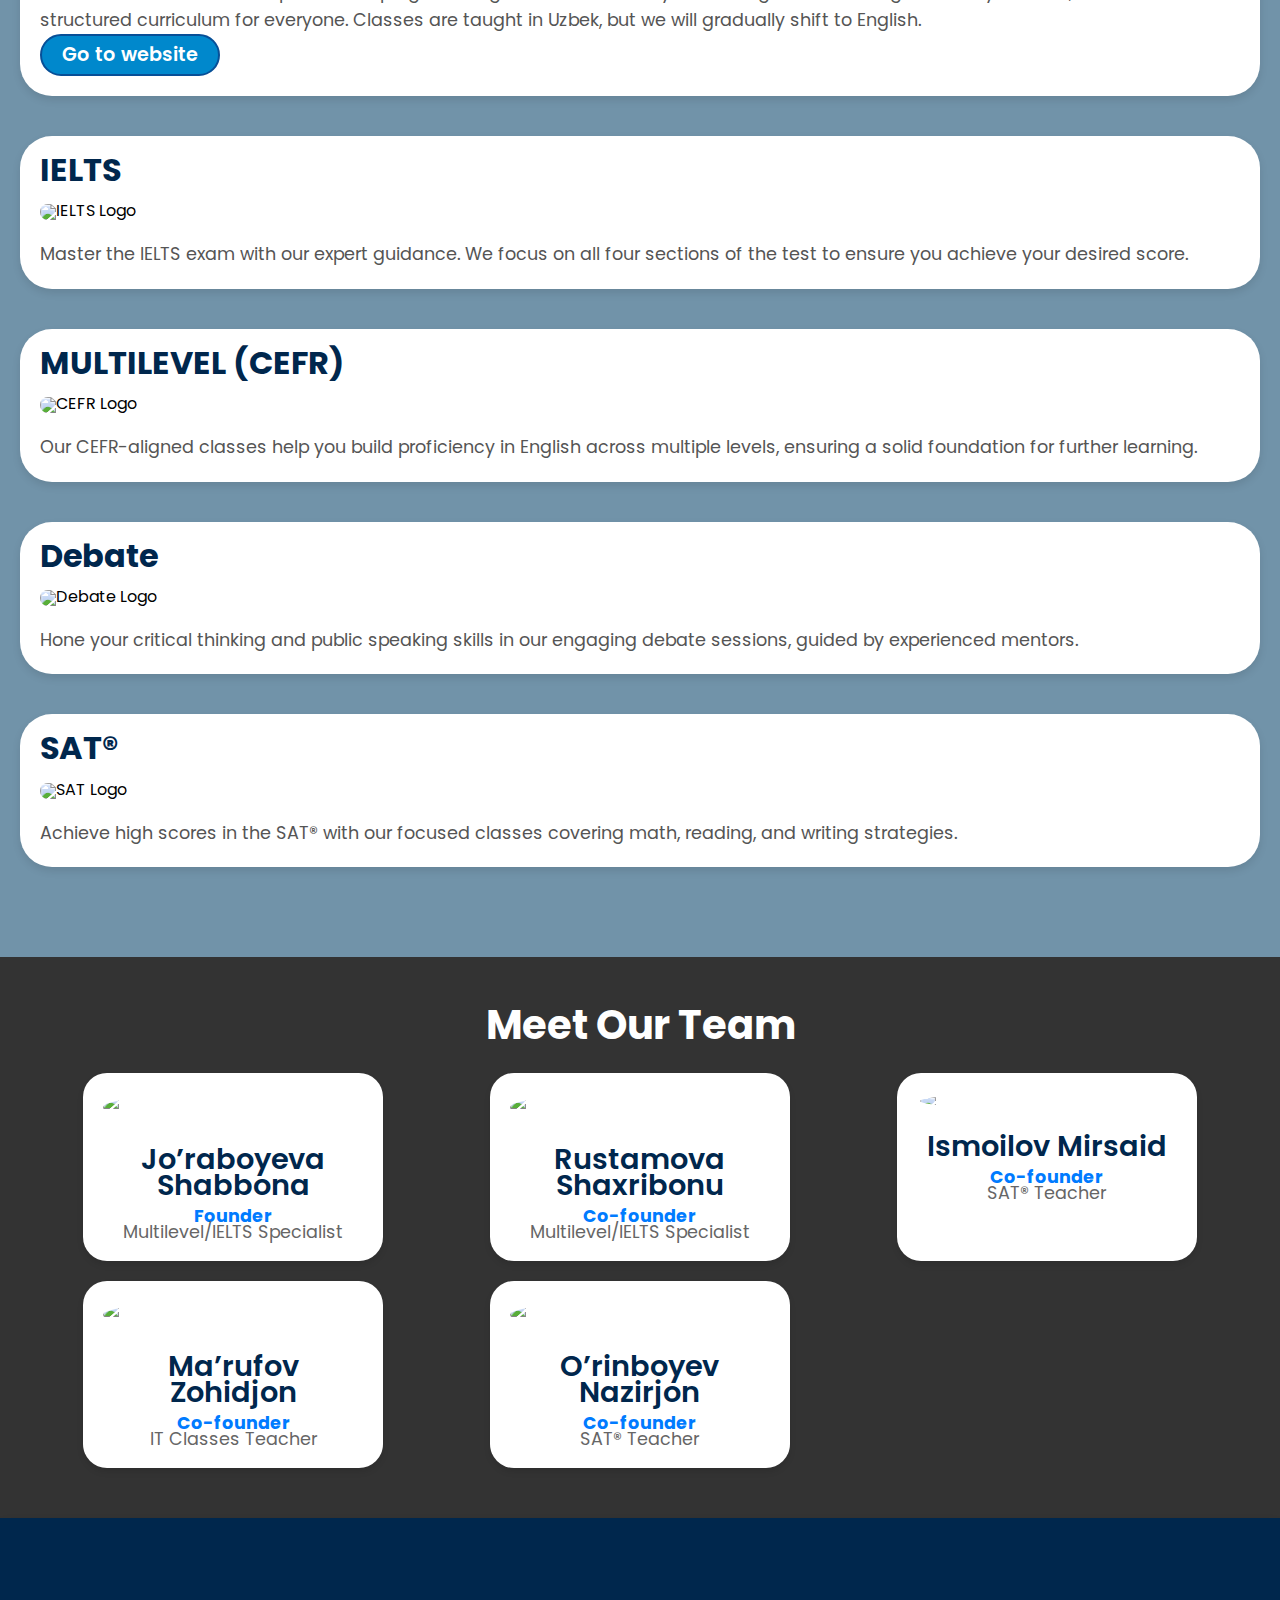
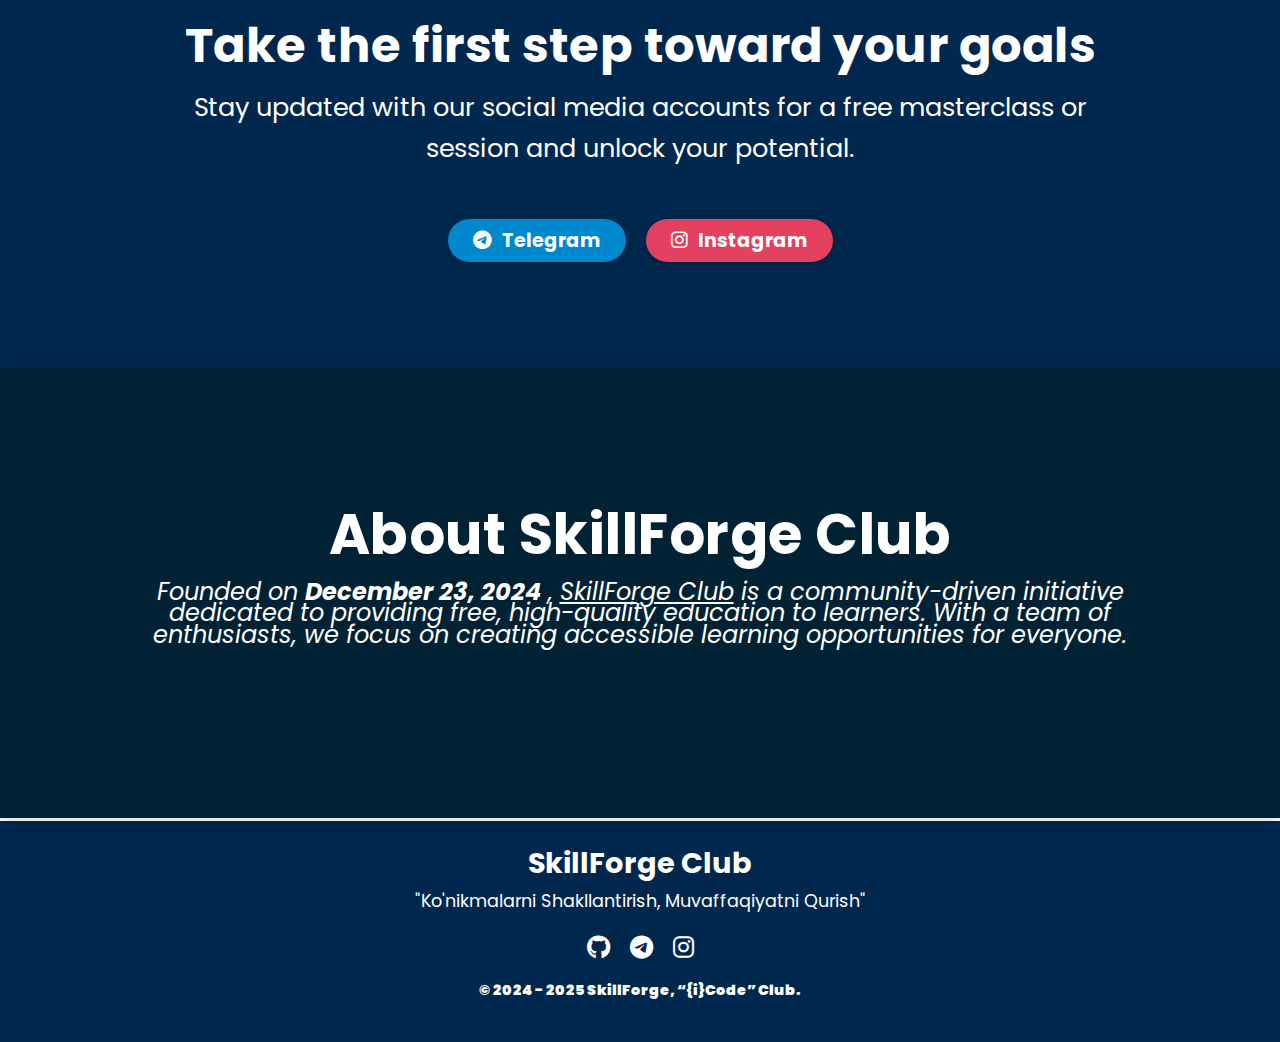
==== commit ba157dfd: "- Ra'no" ====
--- a/index.html
+++ b/index.html
@@ -168,12 +168,6 @@
             <p>Multilevel/IELTS Specialist</p>
           </div>
           <div class="team-card">
-            <img src="images/default-img-girl.png" alt="Abdullajonova Ra’no Profile Picture" />
-            <h2>Abdullajonova Ra’no</h2>
-            <p class="role">Co-founder</p>
-            <p>Debate Sessions Organizer</p>
-          </div>
-          <div class="team-card">
             <img src="images/default-img-girl.png" alt="Rustamova Shaxribonu Profile Picture" />
             <h2>Rustamova Shaxribonu</h2>
             <p class="role">Co-founder</p>
